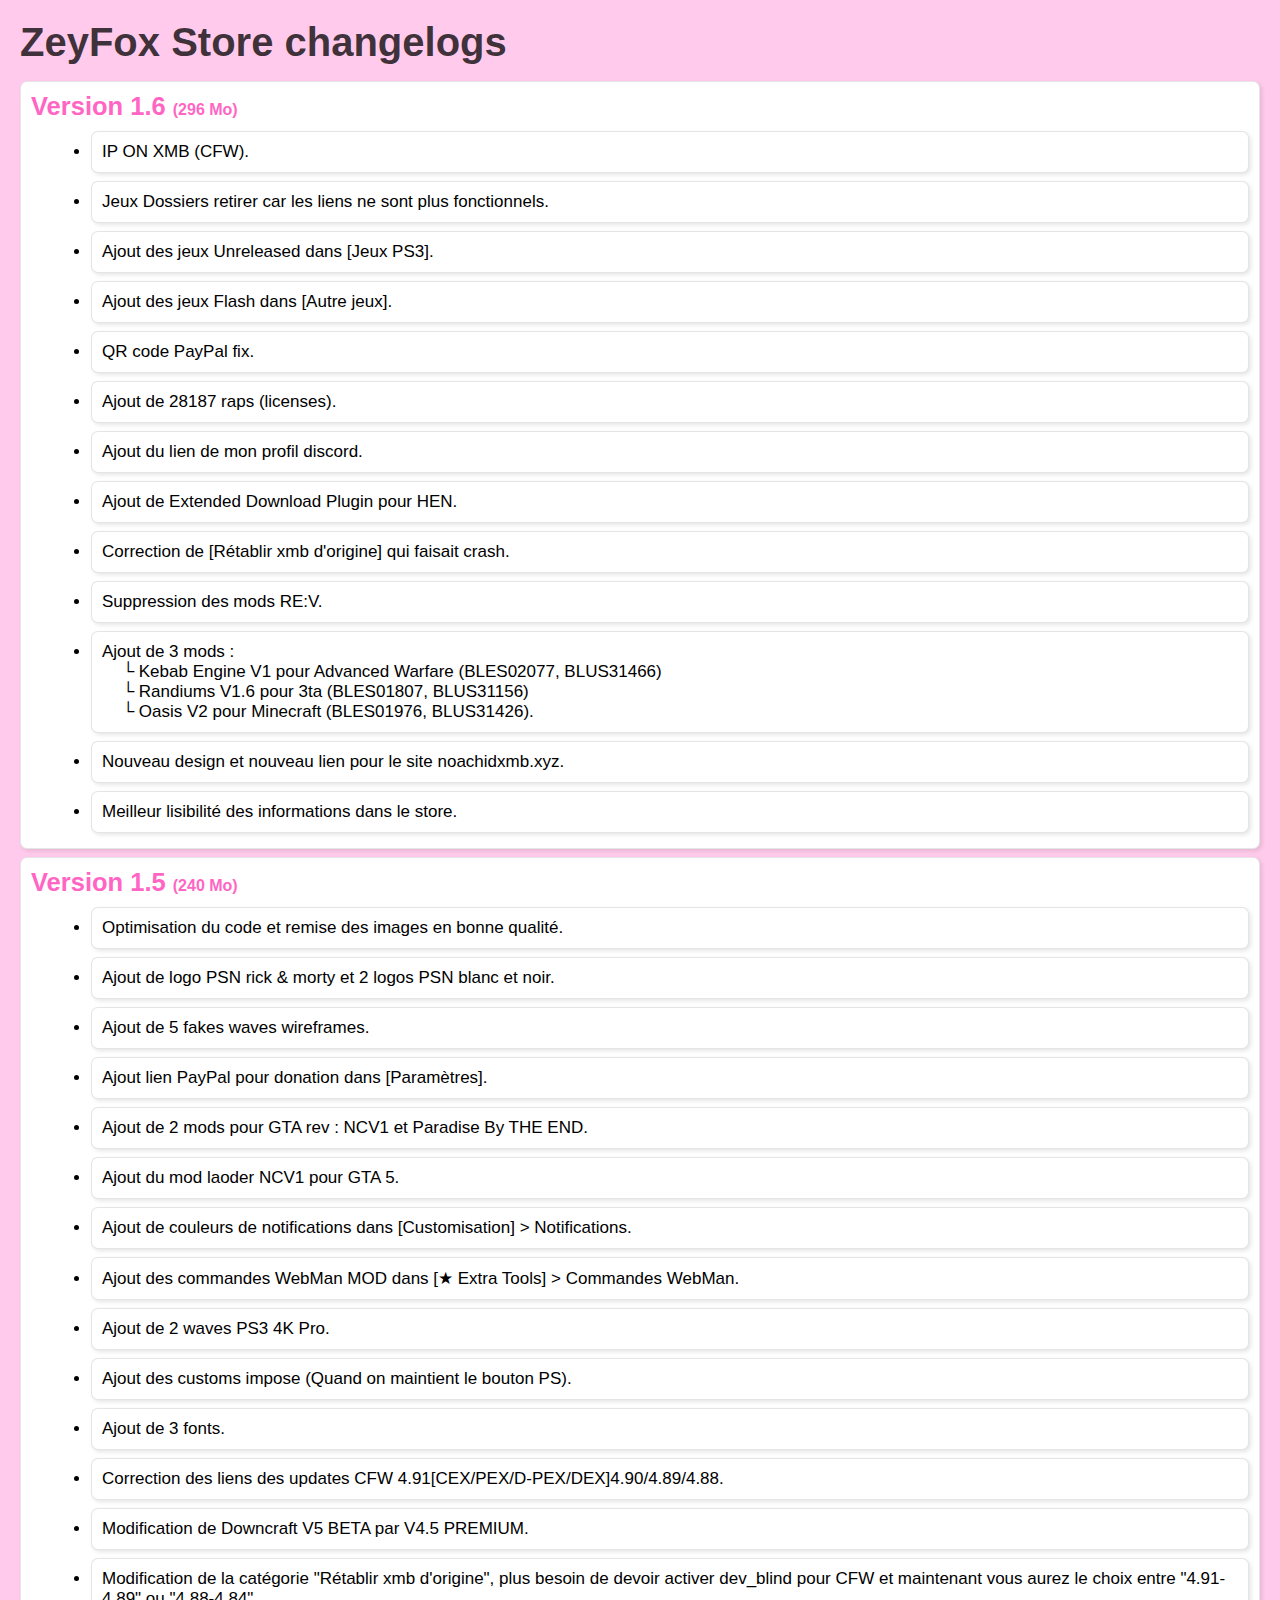
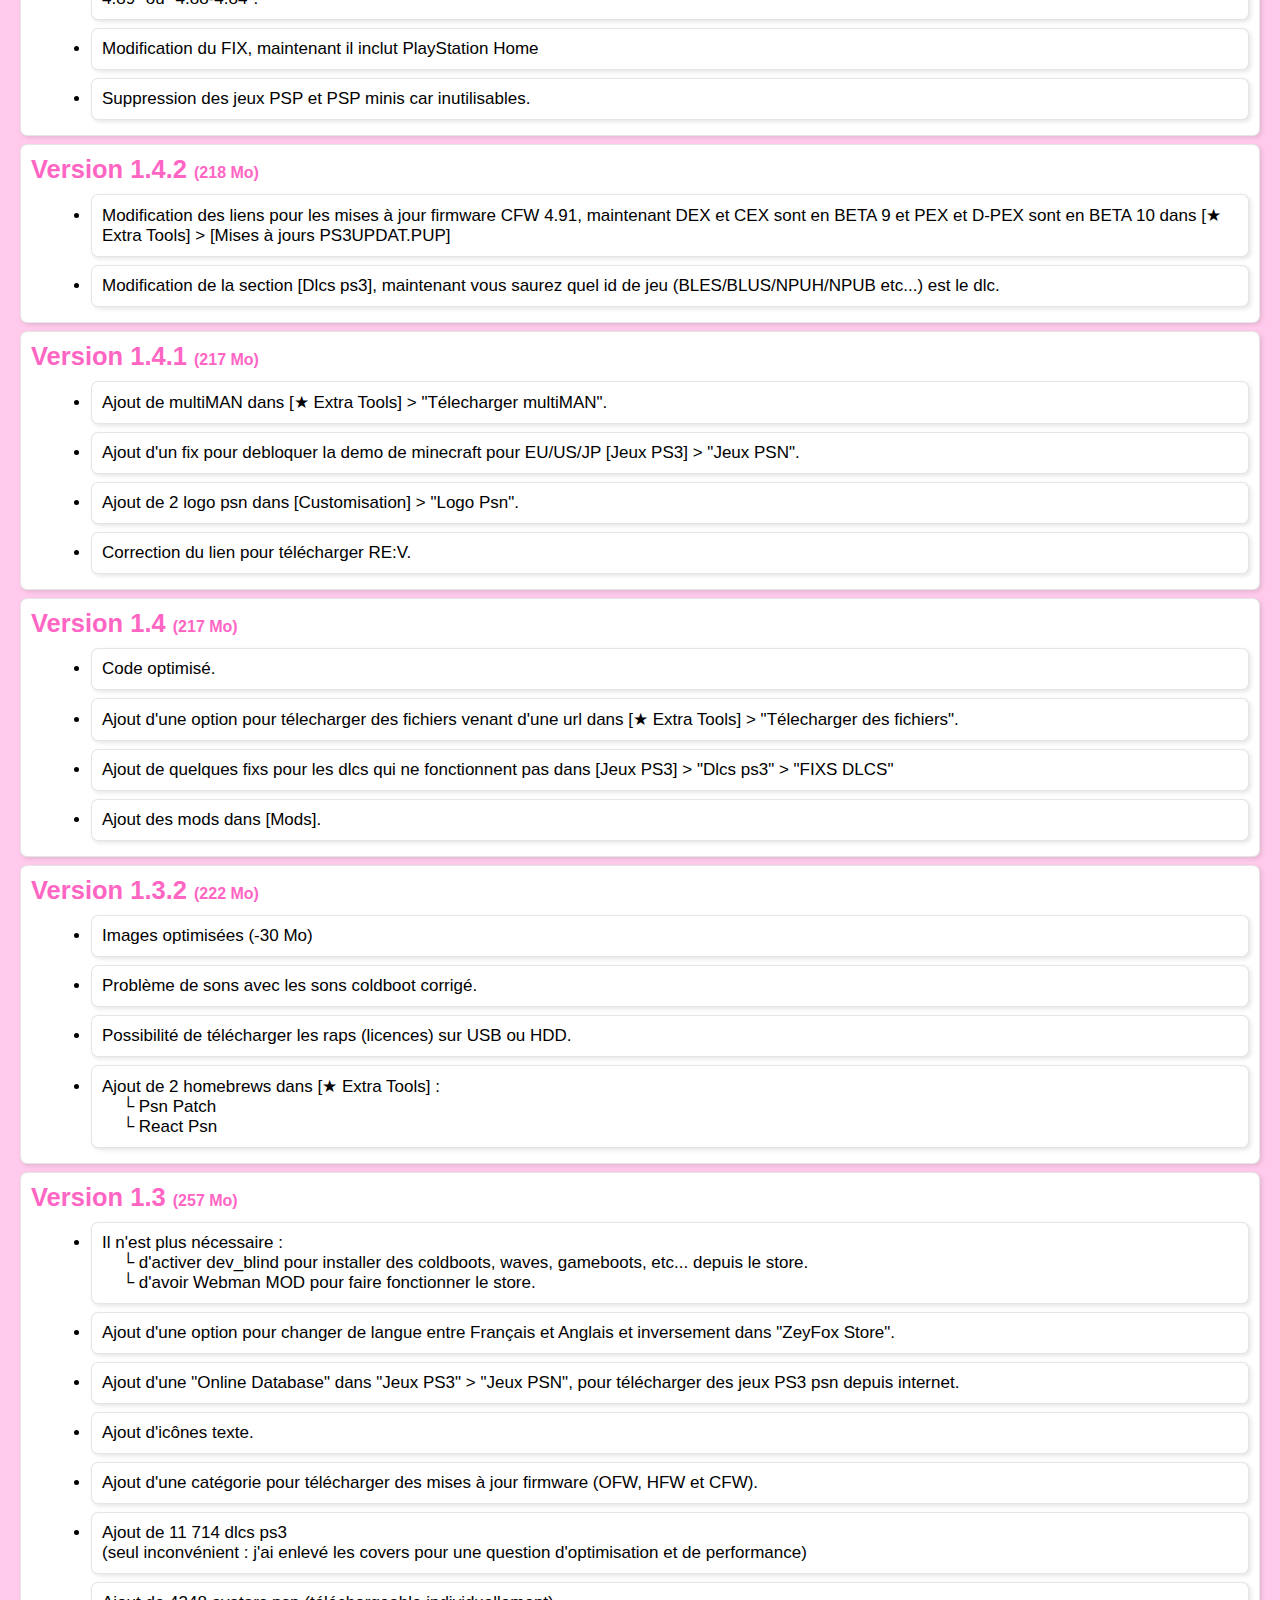
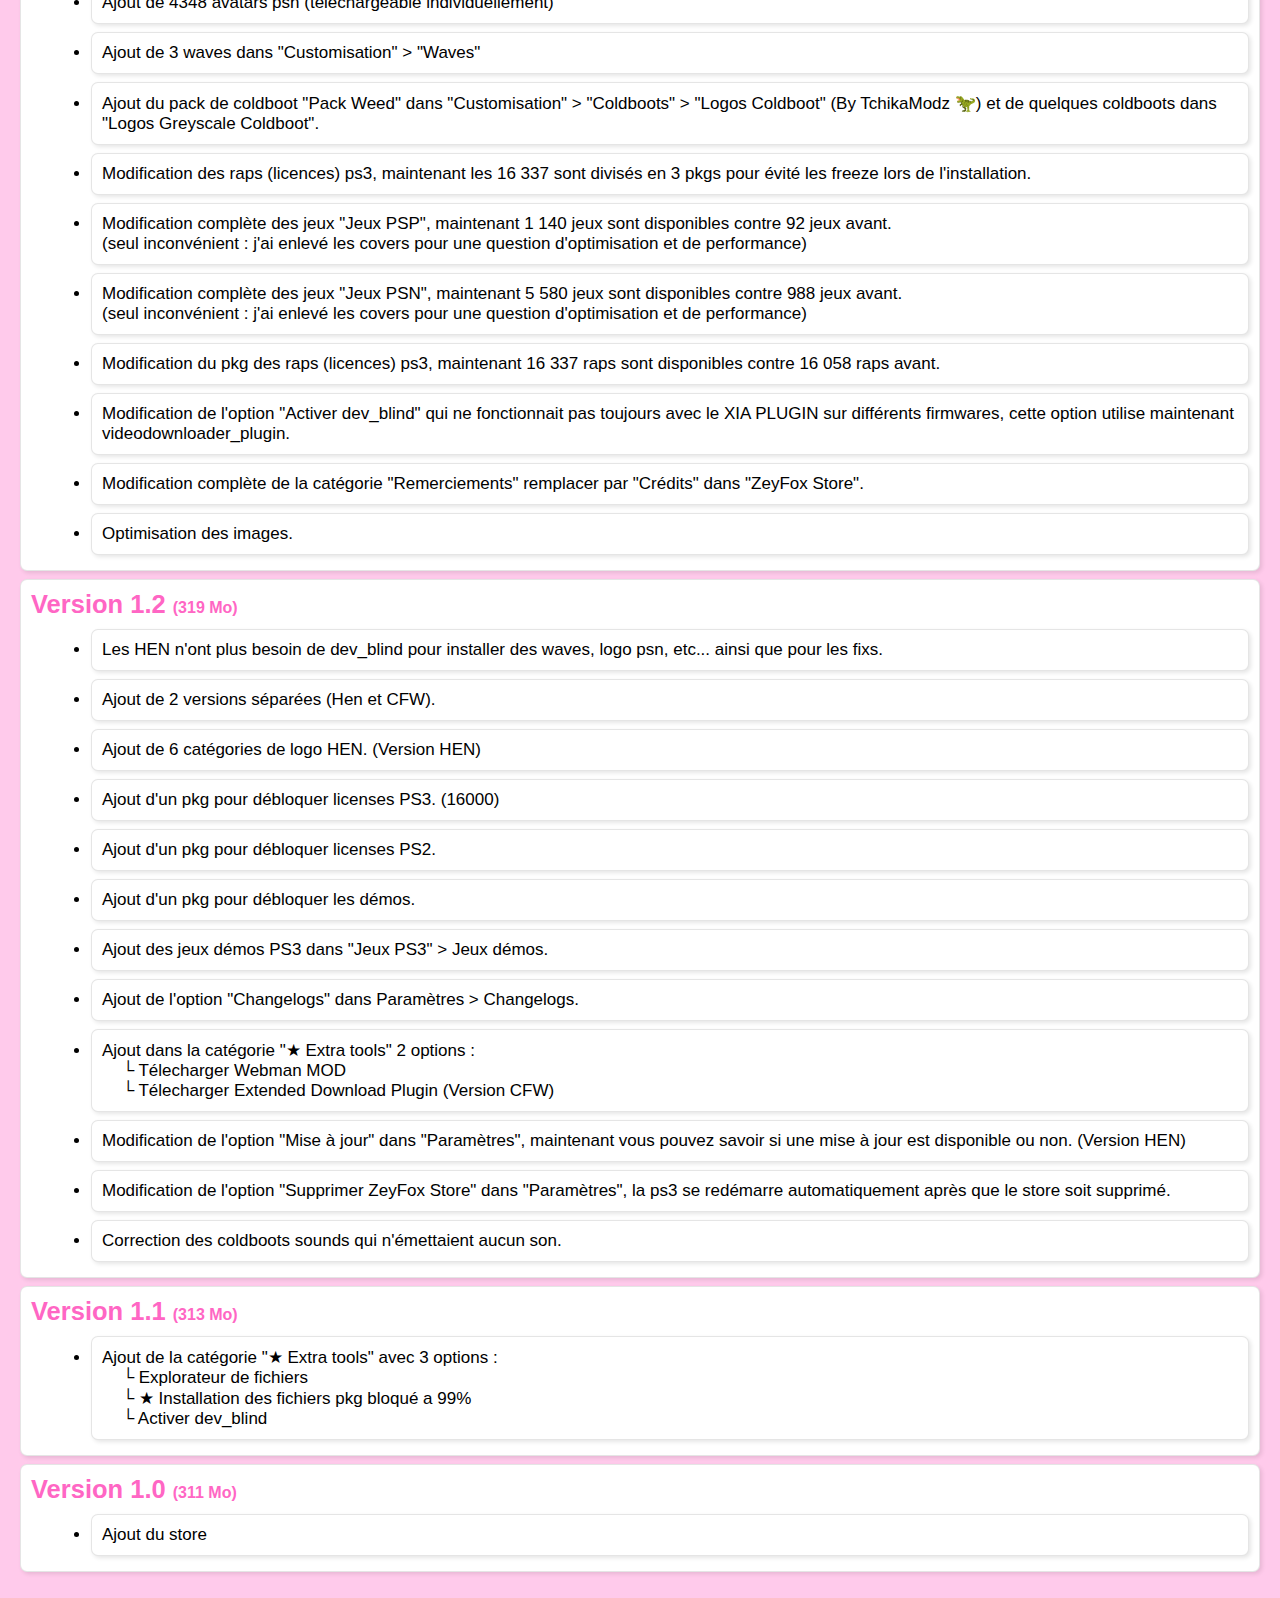
==== changelogs_zeyfox_store.html @ 0c388410 "update 1.6" ====
<!DOCTYPE html>
<html lang="fr">
<head>
    <meta charset="UTF-8">
    <meta name="viewport" content="width=device-width, initial-scale=1.0">
    <title>Changelogs</title>
</head>
<body>
<style>
    body {
    font-family: Arial, sans-serif;
    margin: 0;
    padding: 0;
    background-color: #ffcaeb;
}

.container {
    max-width: max-content;
    padding: 20px 20px 10px 20px;
}

h1 {
    text-align: left;
    font-size: 40px;
    margin: 0;
    color: rgba(0, 0, 0, 0.774);
}


.changelogs {
    list-style-type: none;
    padding: 0;
}

.changelogs li {
    background-color: #fff;
    padding: 10px;
    margin-bottom: 20px;
    border: .5px solid rgba(0,0,0,0.1);
    border-radius: 7px;
    box-shadow: 2px 2px 4px rgba(0,0,0,0.1);
    font-size: 17px;
    margin-top: 8px;
    margin-bottom: 8px;
}

.changelogs h2 {
    margin-top: 0;
    margin-bottom: 10px;
    color: #ff66c4;
}

.changelogs ul {
    list-style-type: disc;
    margin-left: 20px;
}

.changelogs ul li {
    margin-bottom: 5px;
}

.space {
    margin: 0 0 0 20px;
}

.size {
    font-size: 16px;
}
</style>
    <div class="container">
        <h1>ZeyFox Store changelogs</h1>
        <ul class="changelogs">

            <li class="bloc">
                <h2>Version 1.6 <span class="size">(296 Mo)</span></h2>
                <ul>
                    <li>IP ON XMB (CFW).</li>
                    <li>Jeux Dossiers retirer car les liens ne sont plus fonctionnels.</li>
                    <li>Ajout des jeux Unreleased dans [Jeux PS3].</li>
                    <li>Ajout des jeux Flash dans [Autre jeux].</li>
                    <li>QR code PayPal fix.</li>
                    <li>Ajout de 28187 raps (licenses).</li>
                    <li>Ajout du lien de mon profil discord.</li>
                    <li>Ajout de Extended Download Plugin pour HEN.</li>
                    <li>Correction de [Rétablir xmb d'origine] qui faisait crash.</li>
                    <li>Suppression des mods RE:V.</li>
                    <li>Ajout de 3 mods :<br>
                        <span class="space">└ Kebab Engine V1 pour Advanced Warfare (BLES02077, BLUS31466)</span><br>
                        <span class="space">└ Randiums V1.6 pour 3ta (BLES01807, BLUS31156)</span><br>
                        <span class="space">└ Oasis V2 pour Minecraft (BLES01976, BLUS31426)</span>.</li>
                    <li>Nouveau design et nouveau lien pour le site noachidxmb.xyz.</li>
                    <li>Meilleur lisibilité des informations dans le store.</li>
                </ul>
            </li>

            <li class="bloc">
                <h2>Version 1.5 <span class="size">(240 Mo)</span></h2>
                <ul>
                    <li>Optimisation du code et remise des images en bonne qualité.</li>
                    <li>Ajout de logo PSN rick & morty et 2 logos PSN blanc et noir.</li>
                    <li>Ajout de 5 fakes waves wireframes.</li>
                    <li>Ajout lien PayPal pour donation dans [Paramètres].</li>
                    <li>Ajout de 2 mods pour GTA rev : NCV1 et Paradise By THE END.</li>
                    <li>Ajout du mod laoder NCV1 pour GTA 5.</li>
                    <li>Ajout de couleurs de notifications dans [Customisation] > Notifications.</li>
                    <li>Ajout des commandes WebMan MOD dans [★ Extra Tools] > Commandes WebMan.</li>
                    <li>Ajout de 2 waves PS3 4K Pro.</li>
                    <li>Ajout des customs impose (Quand on maintient le bouton PS).</li>
                    <li>Ajout de 3 fonts.</li>
                    <li>Correction des liens des updates CFW 4.91[CEX/PEX/D-PEX/DEX]4.90/4.89/4.88.</li>
                    <li>Modification de Downcraft V5 BETA par V4.5 PREMIUM.</li>
                    <li>Modification de la catégorie "Rétablir xmb d'origine", plus besoin de devoir activer dev_blind pour CFW et maintenant vous aurez le choix entre "4.91-4.89" ou "4.88-4.84".</li>
                    <li>Modification du FIX, maintenant il inclut PlayStation Home</li>
                    <li>Suppression des jeux PSP et PSP minis car inutilisables.</li>
                </ul>
            </li>

            <li class="bloc">
                <h2>Version 1.4.2 <span class="size">(218 Mo)</span></h2>
                <ul>
                    <li>Modification des liens pour les mises à jour firmware CFW 4.91, maintenant DEX et CEX sont en BETA 9 et PEX et D-PEX sont en BETA 10 dans [★ Extra Tools] > [Mises à jours PS3UPDAT.PUP]</li>
                    <li>Modification de la section [Dlcs ps3], maintenant vous saurez quel id de jeu (BLES/BLUS/NPUH/NPUB etc...) est le dlc.</li>
                </ul>
            </li>

            <li class="bloc">
                <h2>Version 1.4.1 <span class="size">(217 Mo)</span></h2>
                <ul>
                    <li>Ajout de multiMAN dans [★ Extra Tools] > "Télecharger multiMAN".</li>
                    <li>Ajout d'un fix pour debloquer la demo de minecraft pour EU/US/JP [Jeux PS3] > "Jeux PSN".</li>
                    <li>Ajout de 2 logo psn dans [Customisation] > "Logo Psn".</li>
                    <li>Correction du lien pour télécharger RE:V.</li>
                </ul>
            </li>

            <li class="bloc">
                <h2>Version 1.4 <span class="size">(217 Mo)</span></h2>
                <ul>
                    <li>Code optimisé.</li>
                    <li>Ajout d'une option pour télecharger des fichiers venant d'une url dans [★ Extra Tools] > "Télecharger des fichiers".</li>
                    <li>Ajout de quelques fixs pour les dlcs qui ne fonctionnent pas dans [Jeux PS3] > "Dlcs ps3" > "FIXS DLCS"</li>
                    <li>Ajout des mods dans [Mods].</li>
                </ul>
            </li>

            <li class="bloc">
                <h2>Version 1.3.2 <span class="size">(222 Mo)</span></h2>
                <ul>
                    <li>Images optimisées (-30 Mo)</li>
                    <li>Problème de sons avec les sons coldboot corrigé.</li>
                    <li>Possibilité de télécharger les raps (licences) sur USB ou HDD.</li>
                    <li>Ajout de 2 homebrews dans [★ Extra Tools] :<br>
                        <span class="space">└ Psn Patch</span><br>
                        <span class="space">└ React Psn</span></li>
                </ul>
            </li>

            <li class="bloc">
                <h2>Version 1.3 <span class="size">(257 Mo)</span></h2>
                <ul>
                    <li>Il n'est plus nécessaire : <br>
                        <span class="space">└ d'activer dev_blind pour installer des coldboots, waves, gameboots, etc... depuis le store.</span> <br>
                        <span class="space">└ d'avoir Webman MOD pour faire fonctionner le store.</span></li>
                    <li>Ajout d'une option pour changer de langue entre Français et Anglais et inversement dans "ZeyFox Store".</li>
                    <li>Ajout d'une "Online Database" dans "Jeux PS3" > "Jeux PSN", pour télécharger des jeux PS3 psn depuis internet.</li>
                    <li>Ajout d'icônes texte.</li>
                    <li>Ajout d'une catégorie pour télécharger des mises à jour firmware (OFW, HFW et CFW).</li>
                    <li>Ajout de 11 714 dlcs ps3<br>(seul inconvénient : j'ai enlevé les covers pour une question d'optimisation et de performance)</li>
                    <li>Ajout de 4348 avatars psn (téléchargeable individuellement)</li>
                    <li>Ajout de 3 waves dans "Customisation" > "Waves"</li>
                    <li>Ajout du pack de coldboot "Pack Weed" dans "Customisation" > "Coldboots" > "Logos Coldboot"  (By TchikaModz 🦖) et de quelques coldboots dans "Logos Greyscale Coldboot".</li>
                    <li>Modification des raps (licences) ps3, maintenant les 16 337 sont divisés en 3 pkgs pour évité les freeze lors de l'installation.</li>
                    <li>Modification complète des jeux "Jeux PSP", maintenant 1 140 jeux sont disponibles contre 92 jeux avant.<br>(seul inconvénient : j'ai enlevé les covers pour une question d'optimisation et de performance)</li>
                    <li>Modification complète des jeux "Jeux PSN", maintenant 5 580 jeux sont disponibles contre 988 jeux avant.<br>(seul inconvénient : j'ai enlevé les covers pour une question d'optimisation et de performance)</li>
                    <li>Modification du pkg des raps (licences) ps3, maintenant 16 337 raps sont disponibles contre 16 058 raps avant.</li>
                    <li>Modification de l'option "Activer dev_blind" qui ne fonctionnait pas toujours avec le XIA PLUGIN sur différents firmwares, cette option utilise maintenant videodownloader_plugin.</li>
                    <li>Modification complète de la catégorie "Remerciements" remplacer par "Crédits" dans "ZeyFox Store".</li>
                    <li>Optimisation des images.</li>
                </ul>
            </li>

            <li class="bloc">
                <h2>Version 1.2 <span class="size">(319 Mo)</span></h2>
                <ul>
                    <li>Les HEN n'ont plus besoin de dev_blind pour installer des waves, logo psn, etc... ainsi que pour les fixs.</li>
                    <li>Ajout de 2 versions séparées (Hen et CFW).</li>
                    <li>Ajout de 6 catégories de logo HEN. (Version HEN)</li>
                    <li>Ajout d'un pkg pour débloquer licenses PS3. (16000)</li>
                    <li>Ajout d'un pkg pour débloquer licenses PS2.</li>
                    <li>Ajout d'un pkg pour débloquer les démos.</li>
                    <li>Ajout des jeux démos PS3 dans "Jeux PS3" > Jeux démos.</li>
                    <li>Ajout de l'option "Changelogs" dans Paramètres > Changelogs.</li>
                    <li>Ajout dans la catégorie "★ Extra tools" 2 options :<br>
                        <span class="space">└ Télecharger Webman MOD</span><br>
                        <span class="space">└ Télecharger Extended Download Plugin (Version CFW)</span> 
                    </li>
                    <li>Modification de l'option "Mise à jour" dans "Paramètres", maintenant vous pouvez savoir si une mise à jour est disponible ou non. (Version HEN)</li>
                    <li>Modification de l'option "Supprimer ZeyFox Store" dans "Paramètres", la ps3 se redémarre automatiquement après que le store soit supprimé.</li>
                    <li>Correction des coldboots sounds qui n'émettaient aucun son.</li>
                </ul>
            </li>

            <li>
                <h2>Version 1.1 <span class="size">(313 Mo)</span></h2>
                <ul>
                    <li>Ajout de la catégorie "★ Extra tools" avec 3 options : <br>
                        <span class="space">└ Explorateur de fichiers</span><br>
                        <span class="space">└ ★ Installation des fichiers pkg bloqué a 99%</span><br>
                        <span class="space">└ Activer dev_blind</span>  
                    </li>
                </ul>
            </li>

            <li>
                <h2>Version 1.0 <span class="size">(311 Mo)</span></h2>
                <ul>
                    <li>Ajout du store</li>
                </ul>
            </li>
        </ul>
    </div>
</body>
</html>
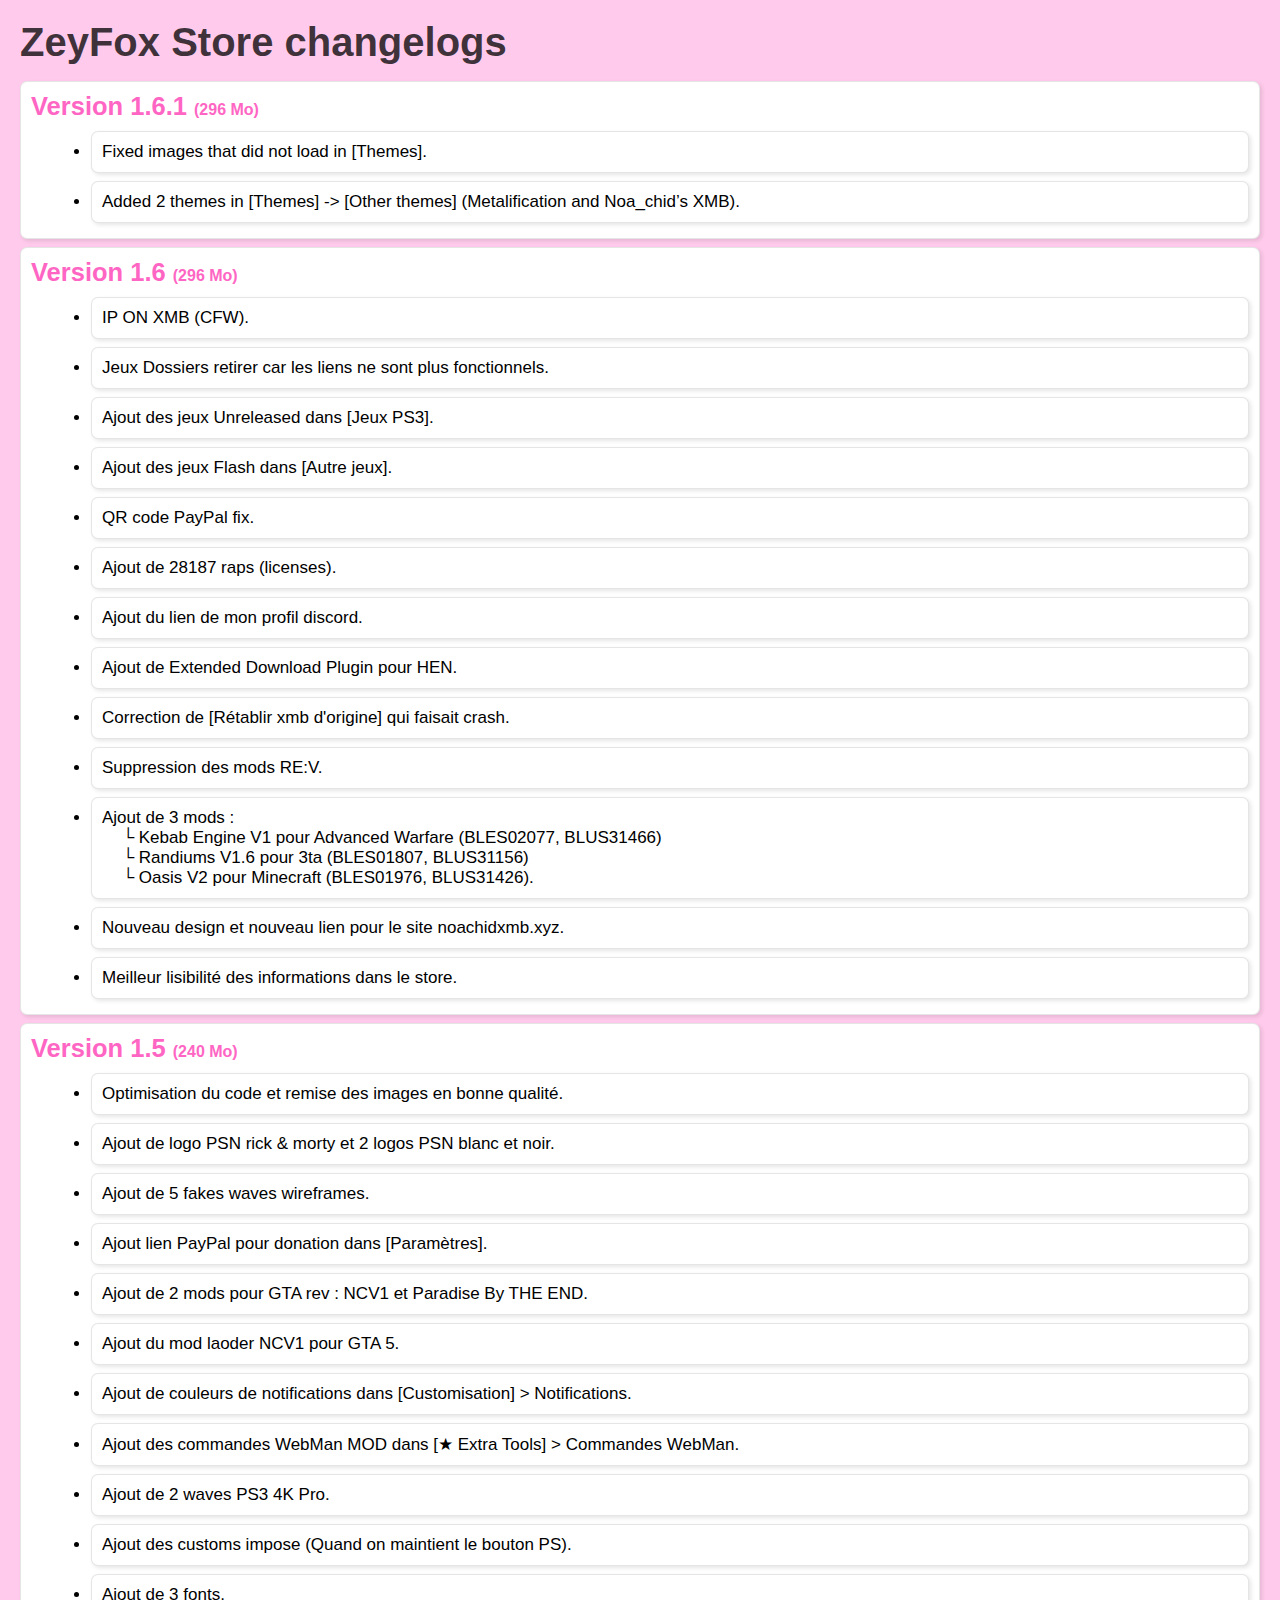
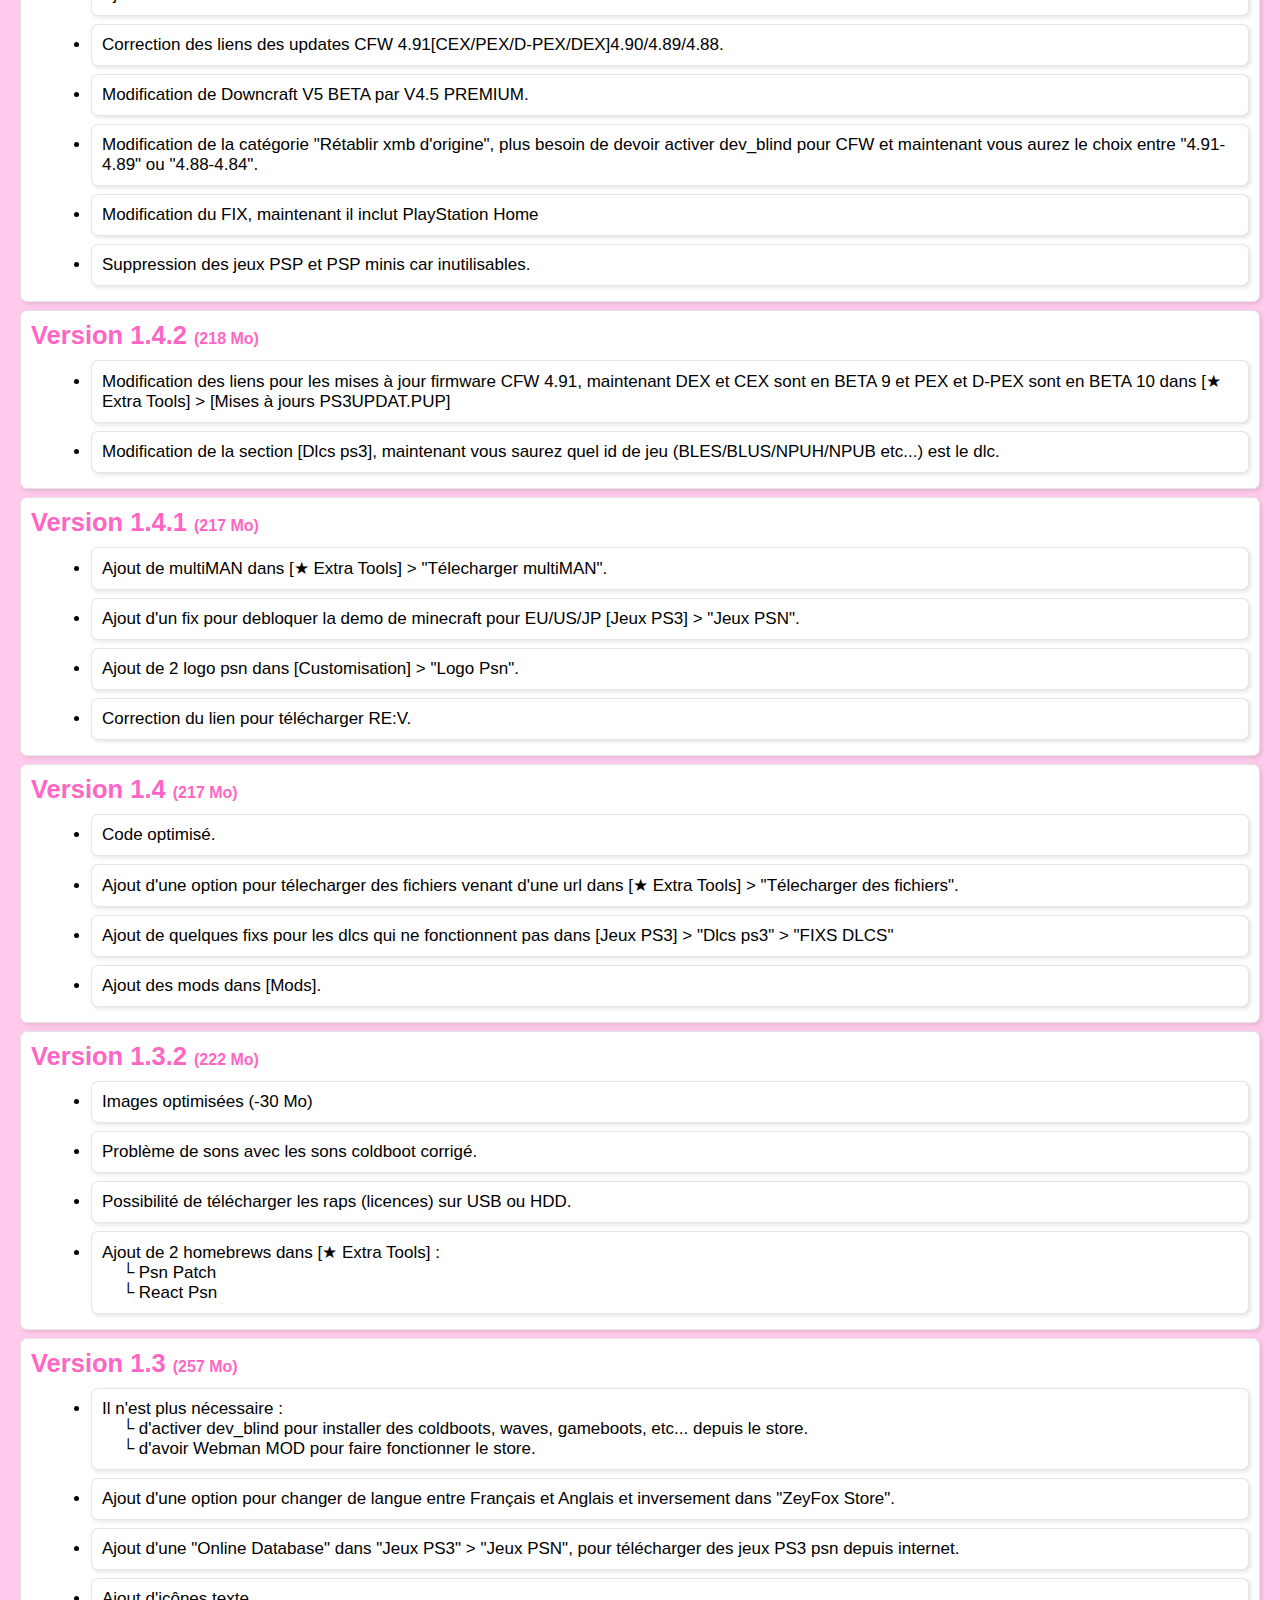
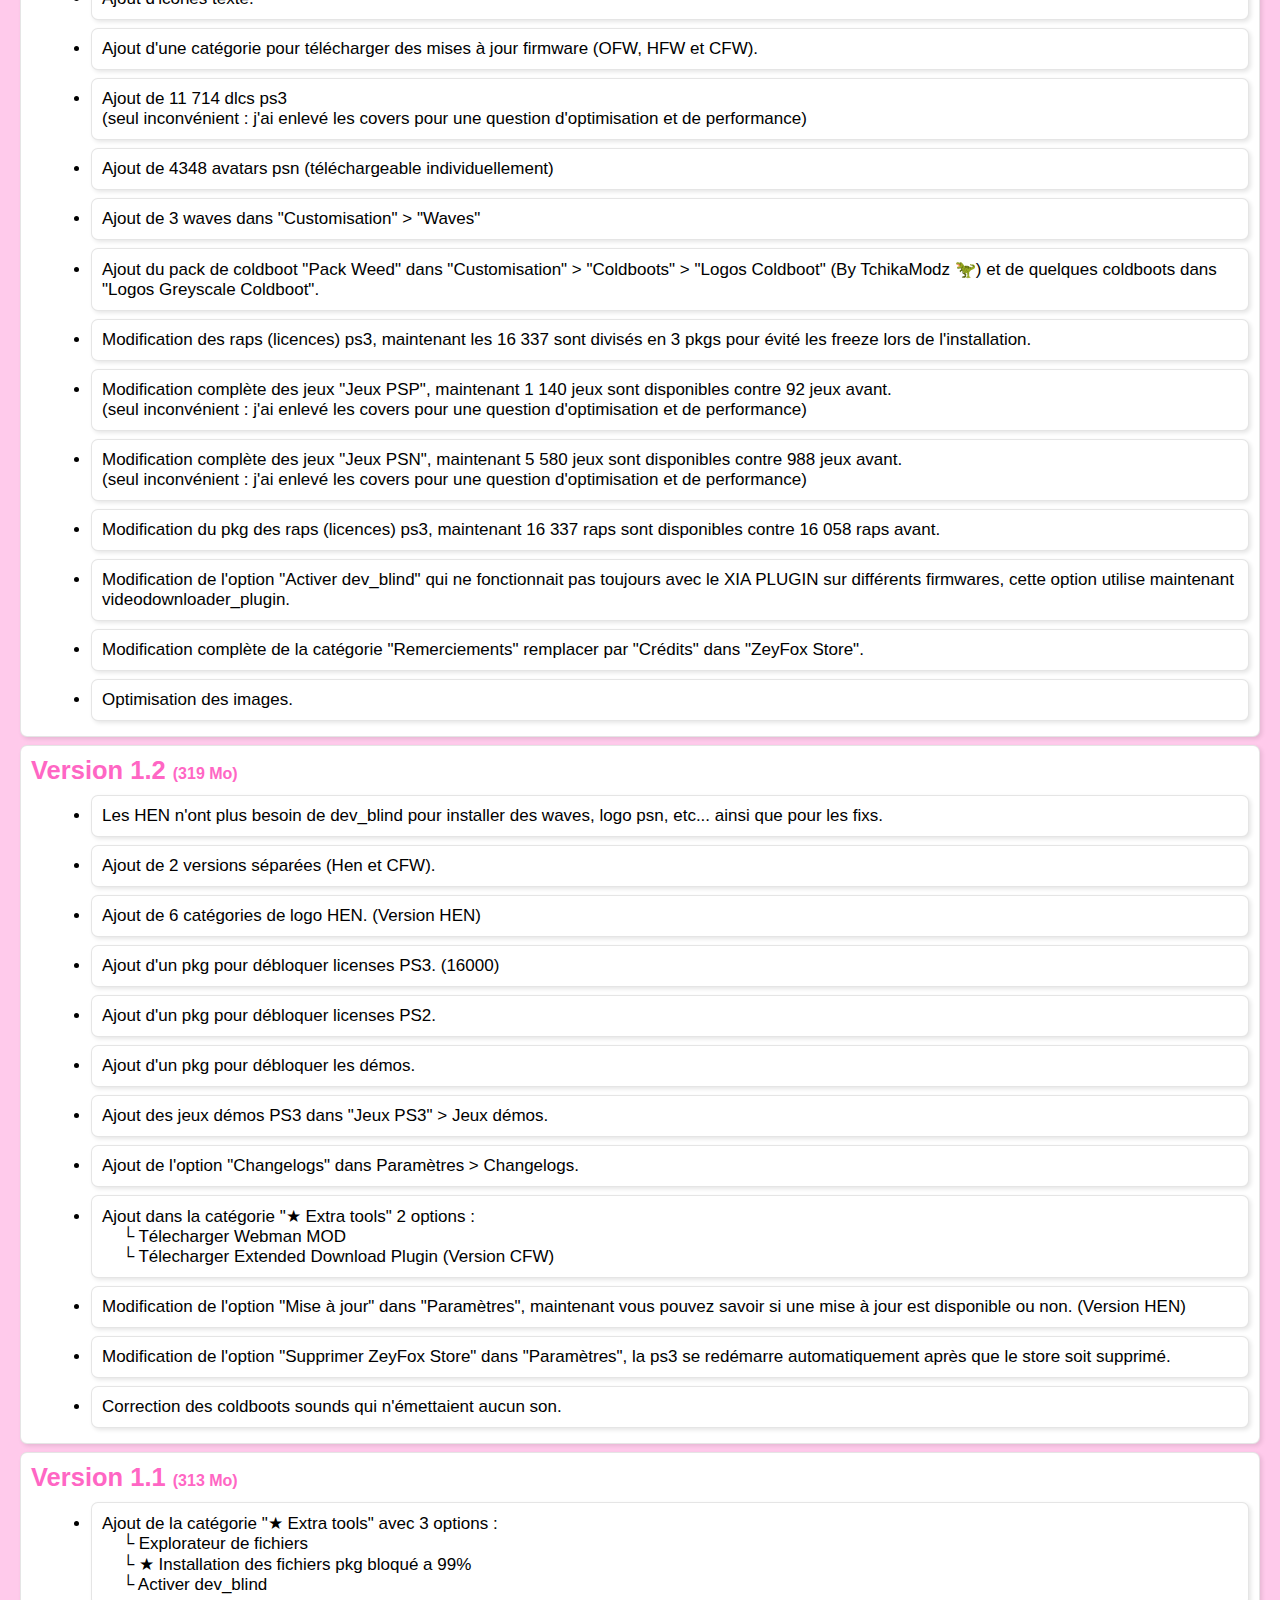
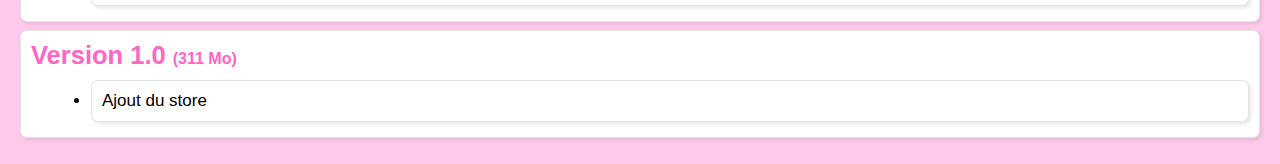
==== commit 7983c54d: "update 1.6.1" ====
--- a/changelogs_zeyfox_store.html
+++ b/changelogs_zeyfox_store.html
@@ -70,6 +70,14 @@
     <div class="container">
         <h1>ZeyFox Store changelogs</h1>
         <ul class="changelogs">
+
+            <li class="bloc">
+                <h2>Version 1.6.1 <span class="size">(296 Mo)</span></h2>
+                <ul>
+                    <li>Fixed images that did not load in [Themes].</li>
+                    <li>Added 2 themes in [Themes] -> [Other themes] (Metalification and Noa_chid’s XMB).</li>
+                </ul>
+            </li>
 
             <li class="bloc">
                 <h2>Version 1.6 <span class="size">(296 Mo)</span></h2>
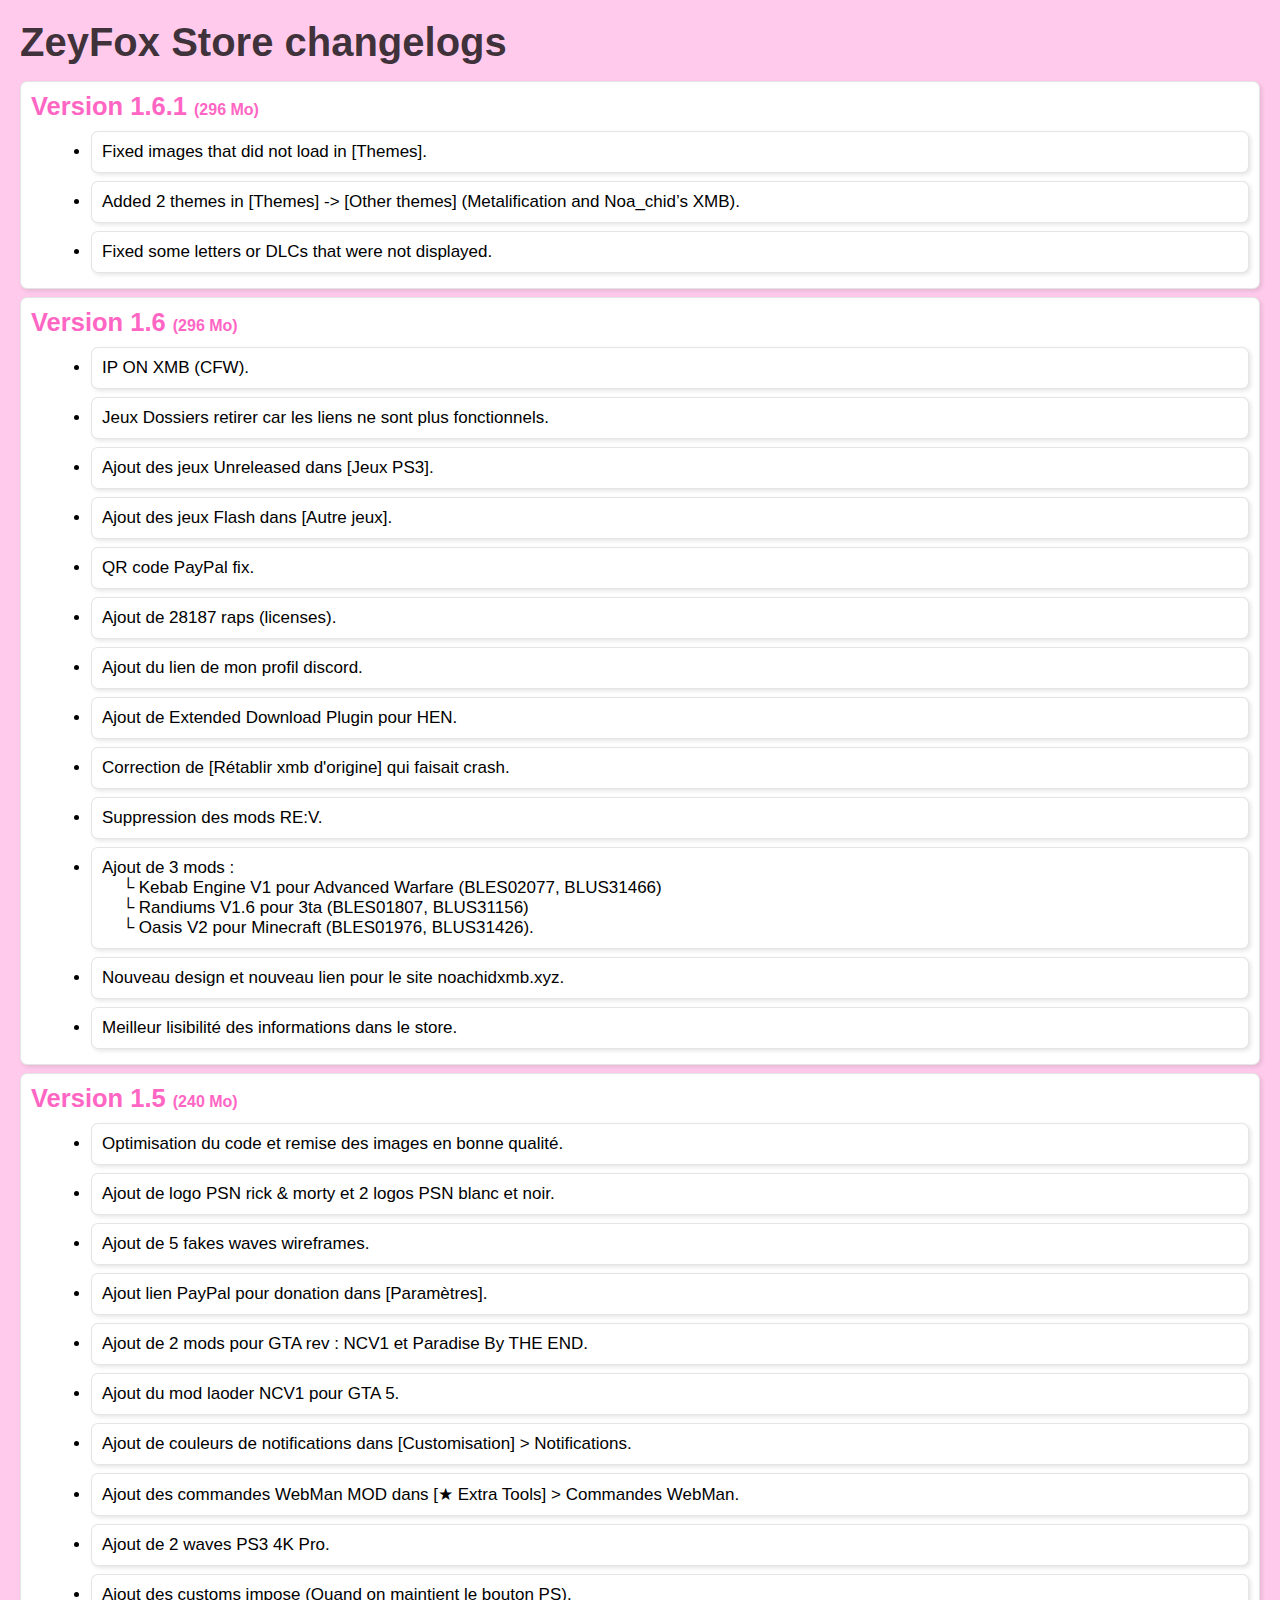
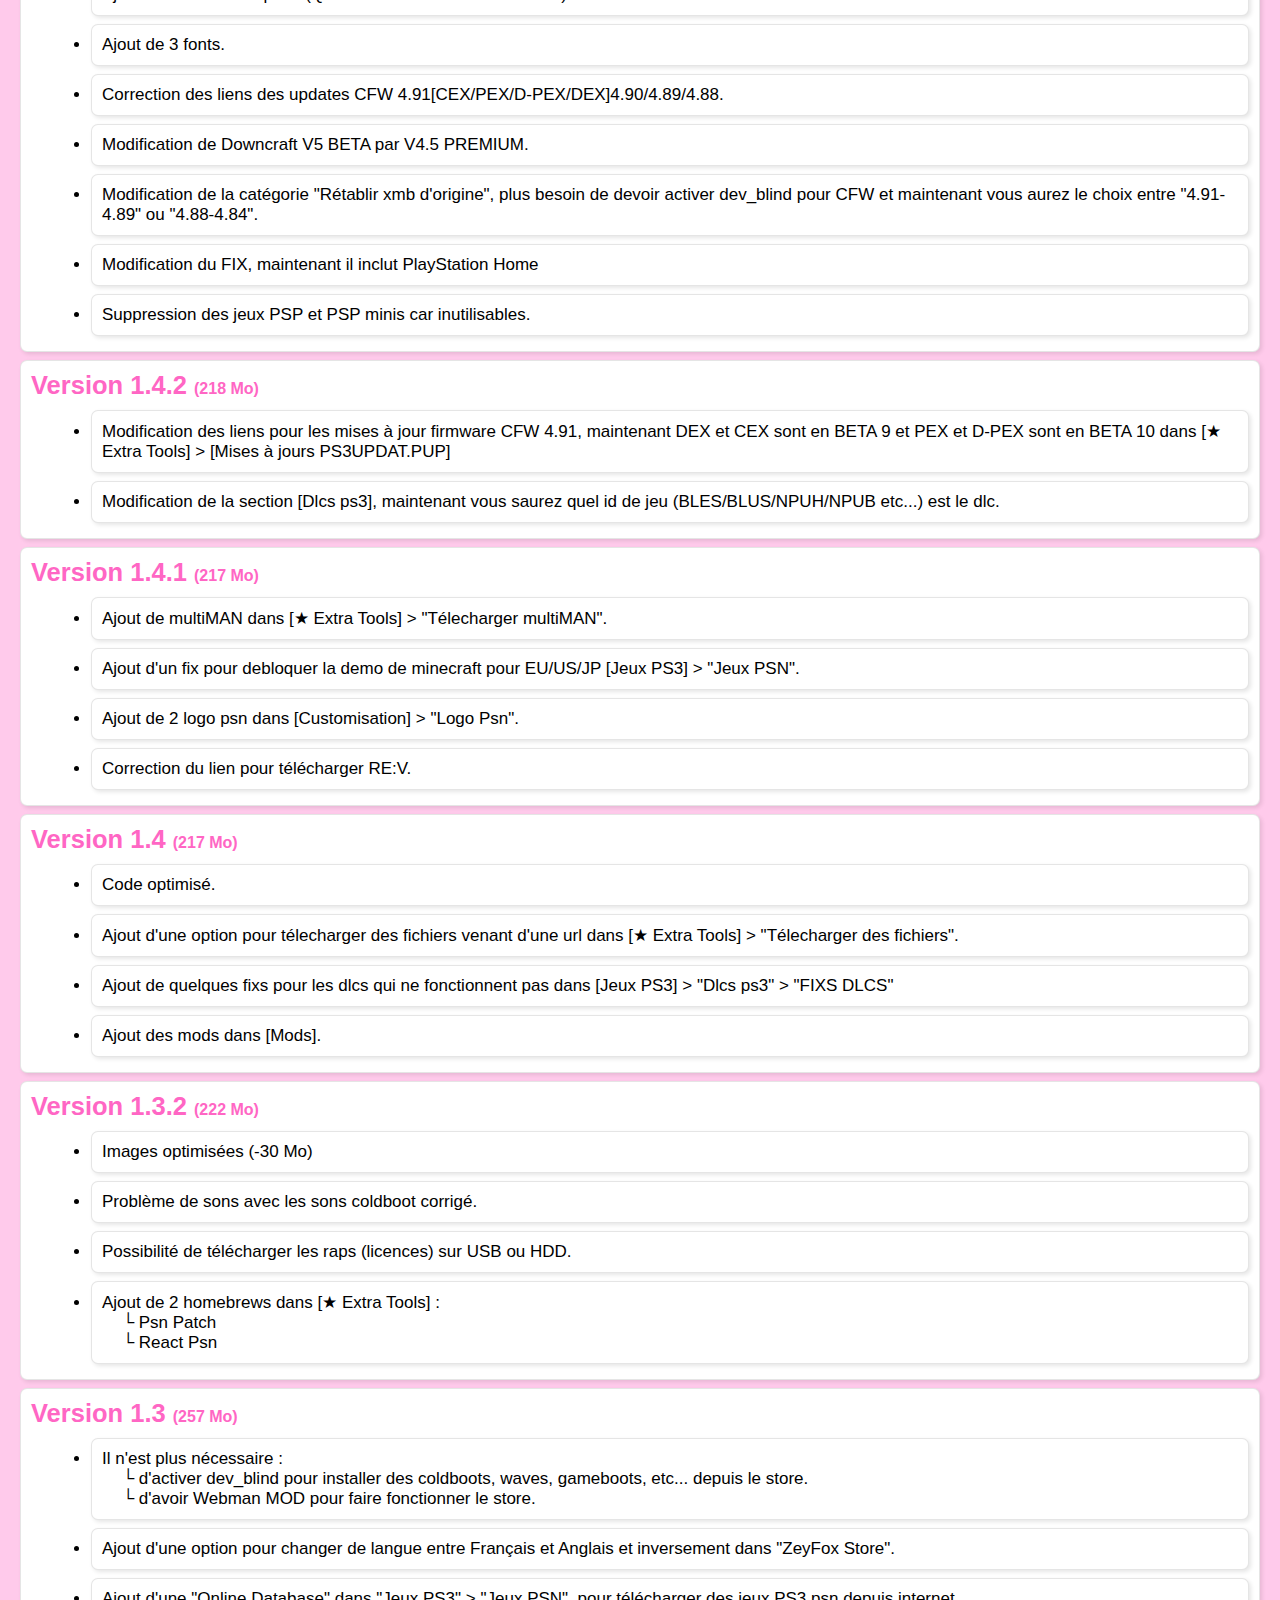
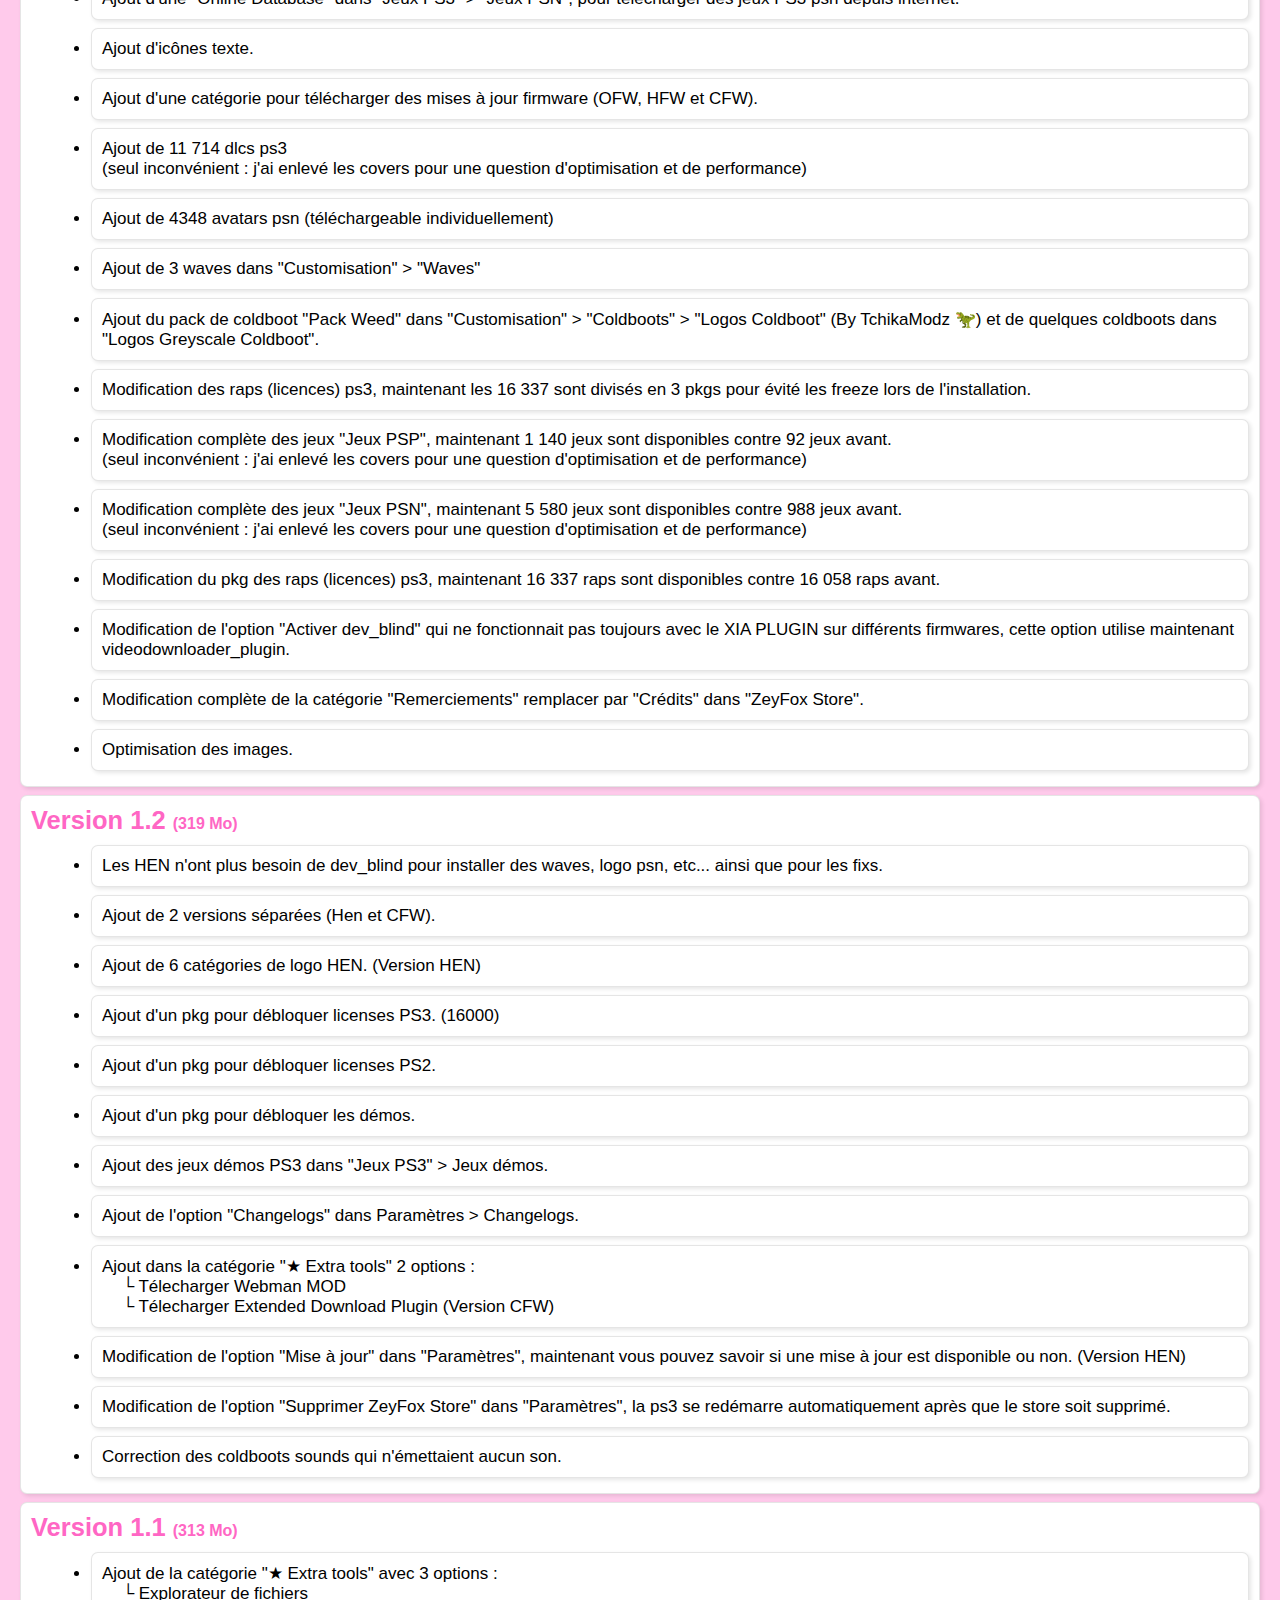
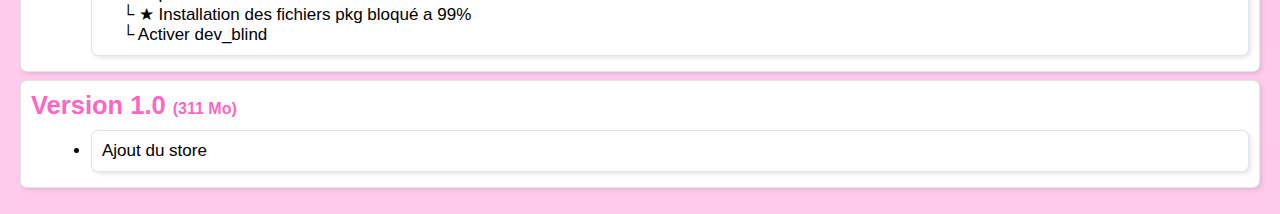
==== commit 6ca5b3a8: "1.6.1" ====
--- a/changelogs_zeyfox_store.html
+++ b/changelogs_zeyfox_store.html
@@ -76,6 +76,7 @@
                 <ul>
                     <li>Fixed images that did not load in [Themes].</li>
                     <li>Added 2 themes in [Themes] -> [Other themes] (Metalification and Noa_chid’s XMB).</li>
+                    <li>Fixed some letters or DLCs that were not displayed.</li>
                 </ul>
             </li>
 
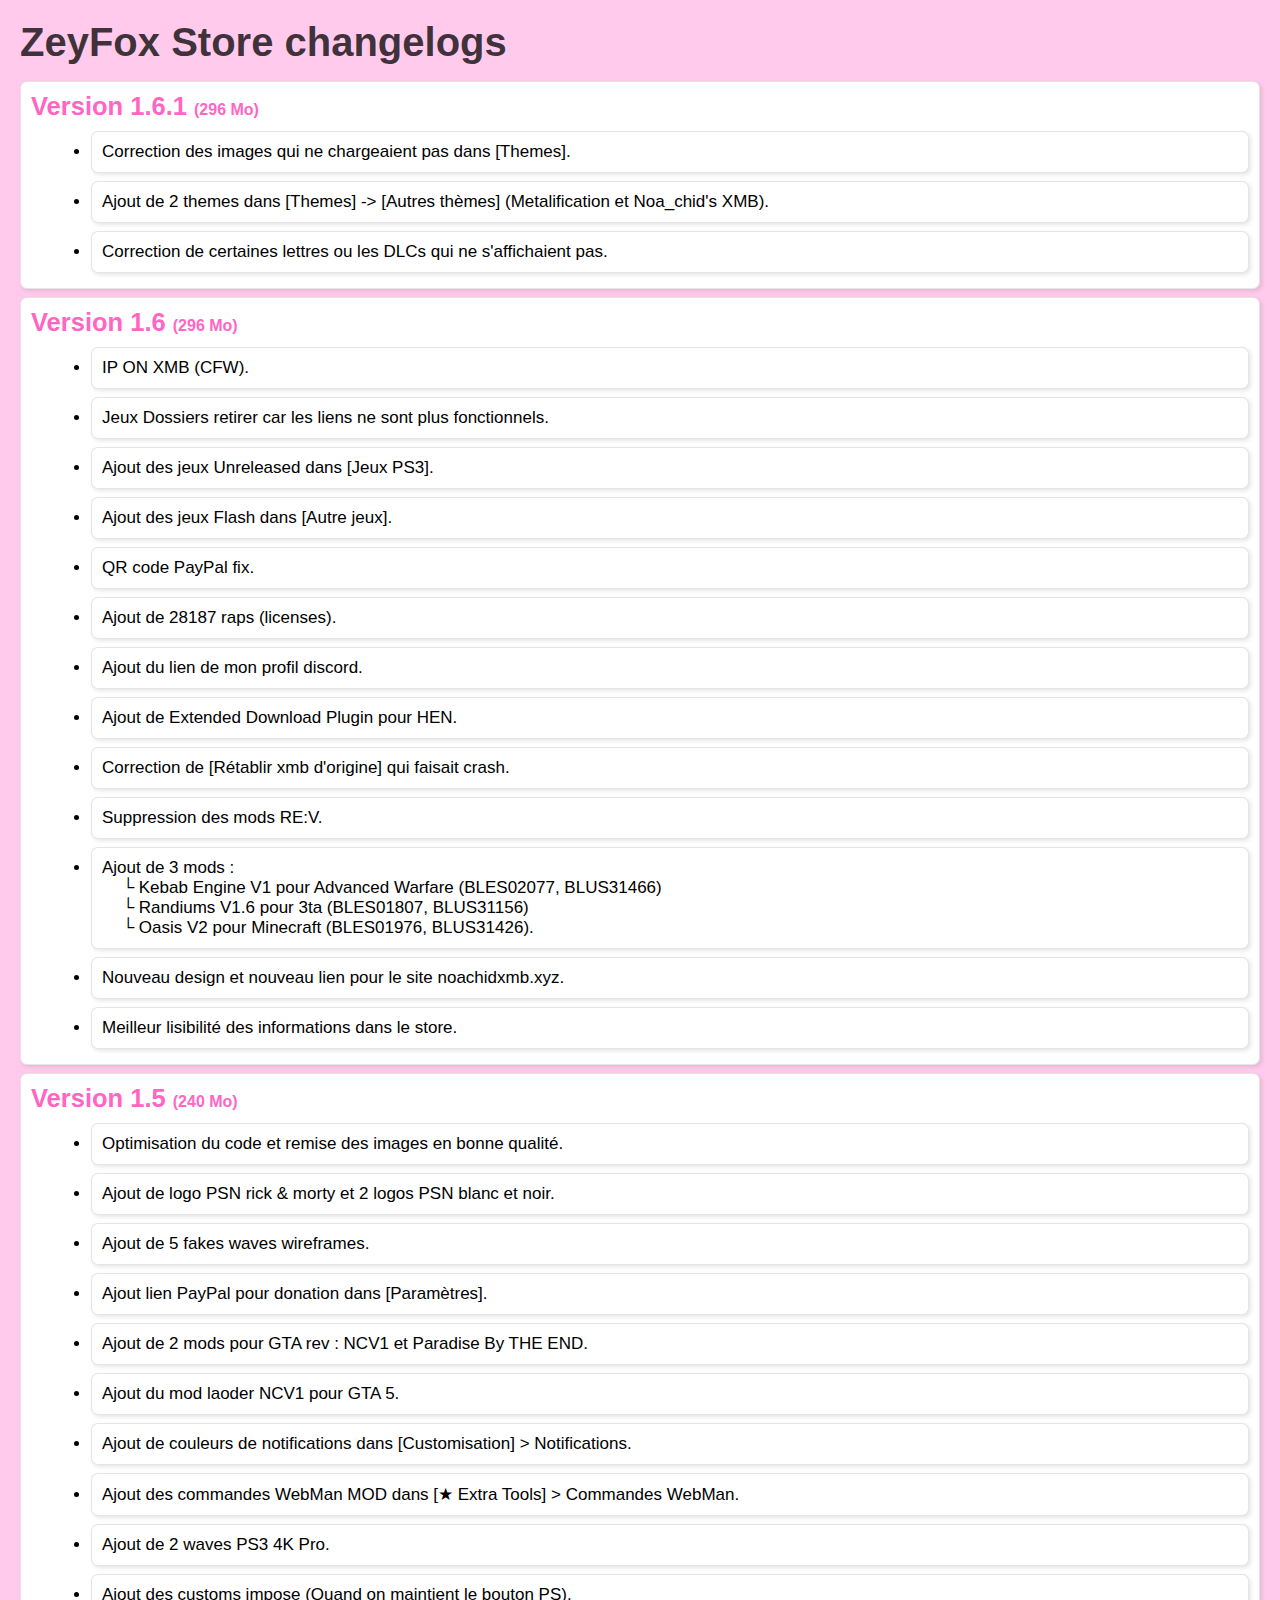
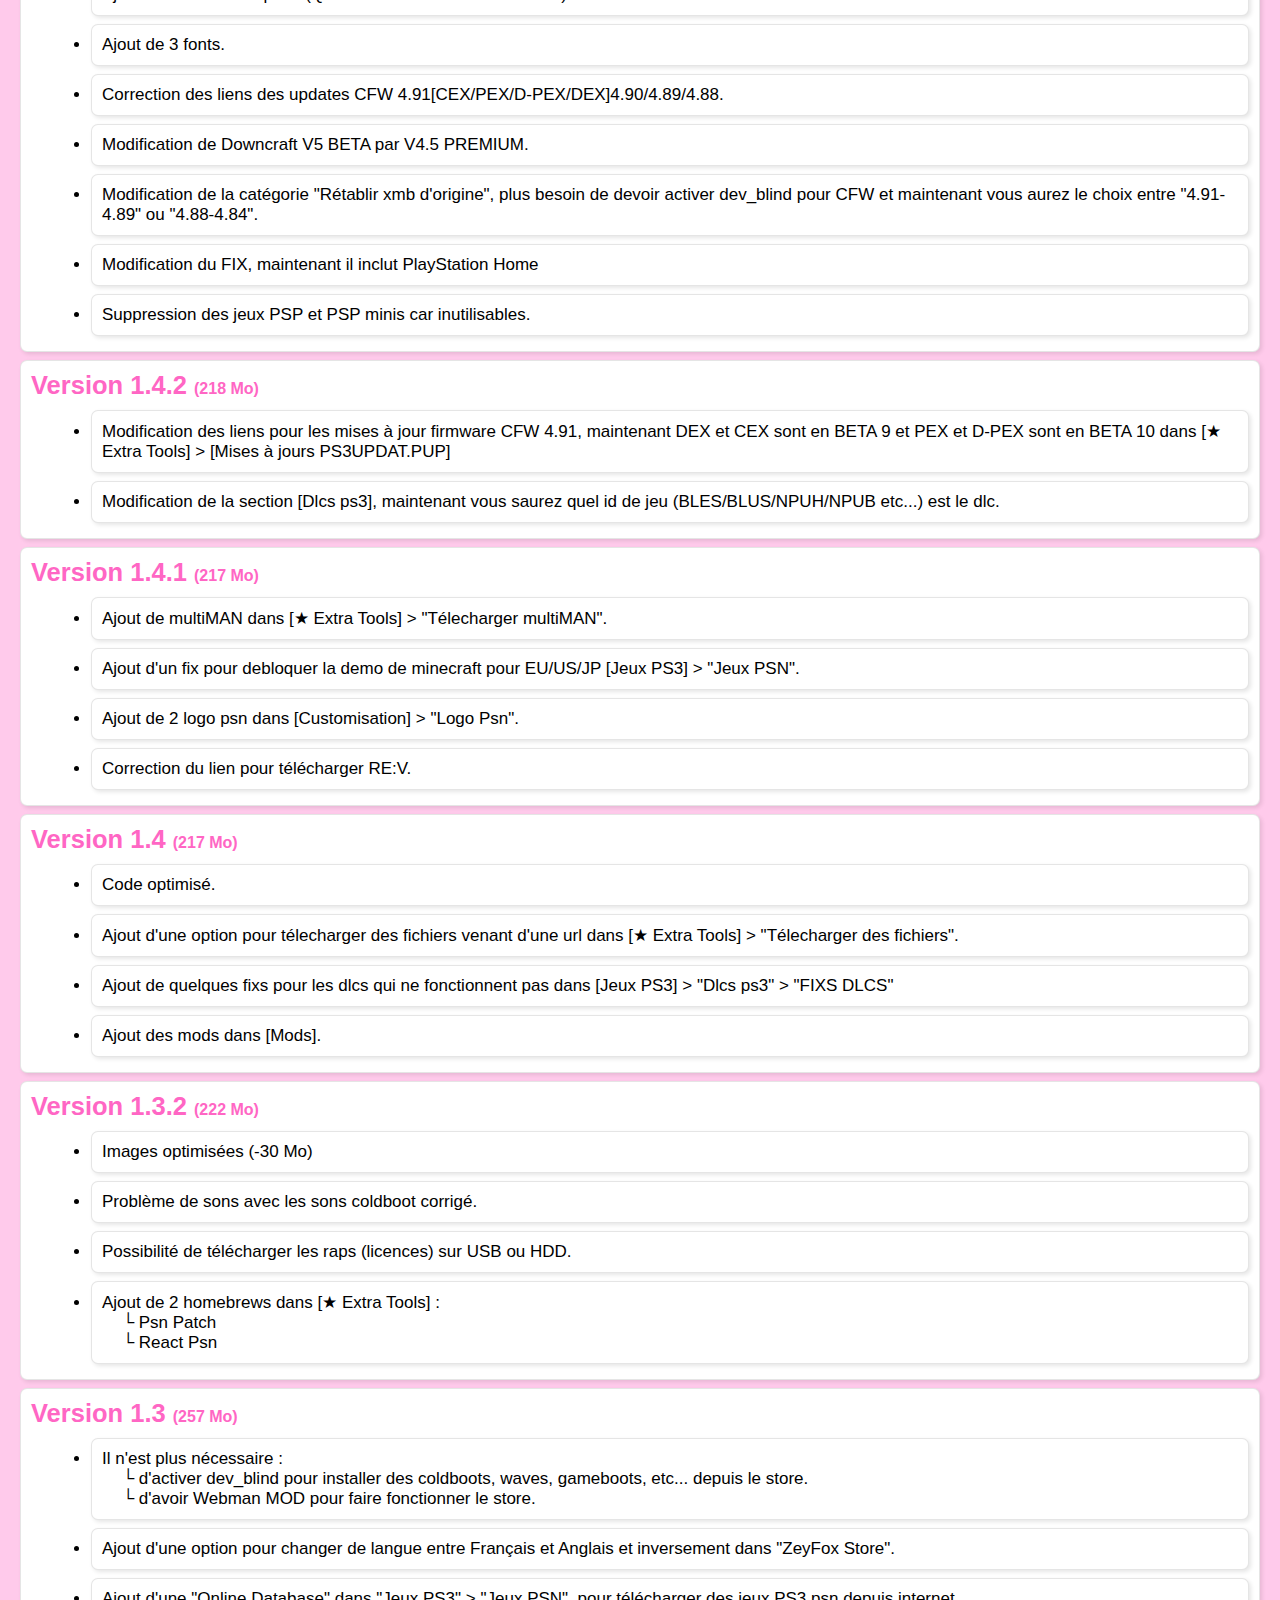
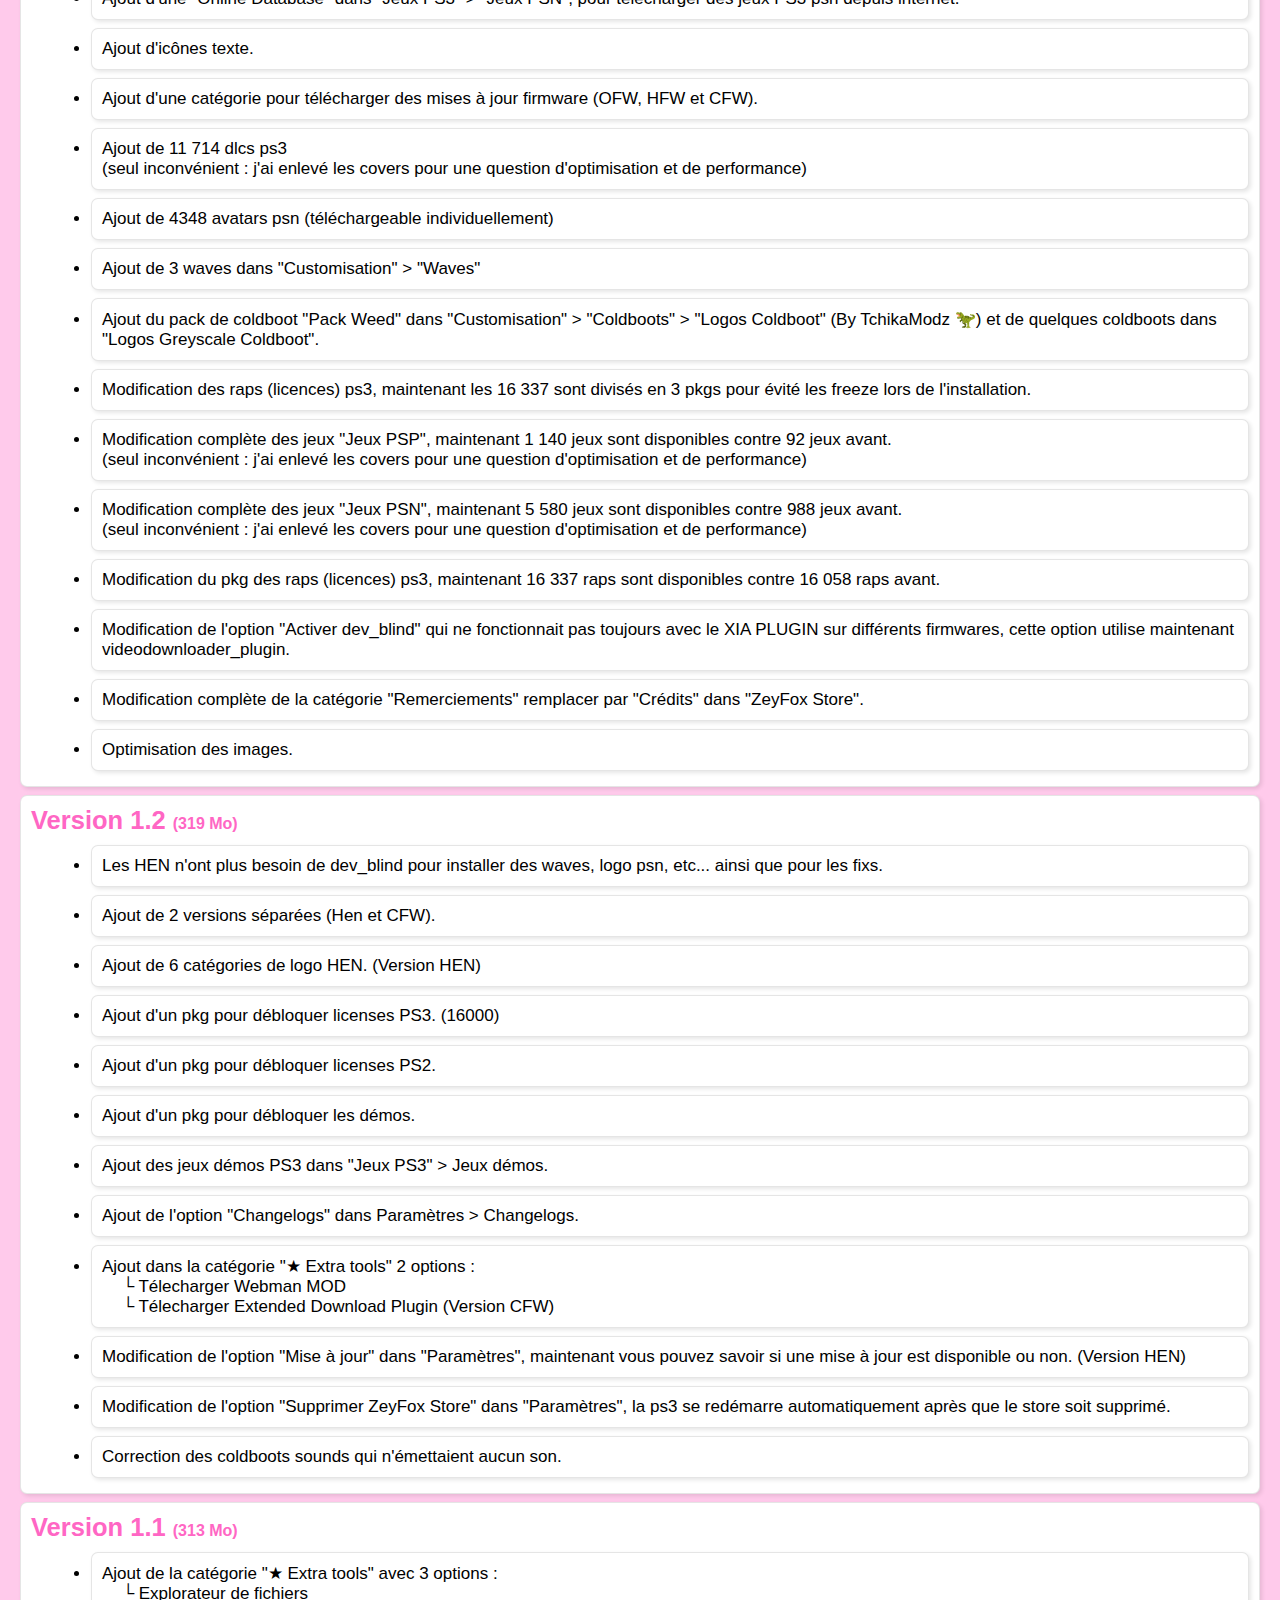
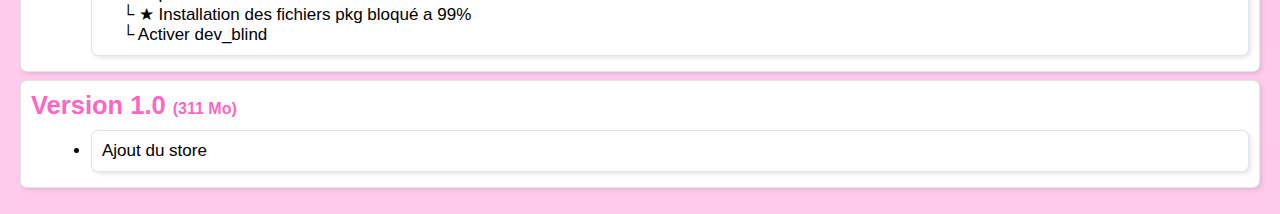
==== commit 530db680: "1.6.1" ====
--- a/changelogs_zeyfox_store.html
+++ b/changelogs_zeyfox_store.html
@@ -74,9 +74,9 @@
             <li class="bloc">
                 <h2>Version 1.6.1 <span class="size">(296 Mo)</span></h2>
                 <ul>
-                    <li>Fixed images that did not load in [Themes].</li>
-                    <li>Added 2 themes in [Themes] -> [Other themes] (Metalification and Noa_chid’s XMB).</li>
-                    <li>Fixed some letters or DLCs that were not displayed.</li>
+                    <li>Correction des images qui ne chargeaient pas dans [Themes].</li>
+                    <li>Ajout de 2 themes dans [Themes] -> [Autres thèmes] (Metalification et Noa_chid's XMB).</li>
+                    <li>Correction de certaines lettres ou les DLCs qui ne s'affichaient pas.</li>
                 </ul>
             </li>
 
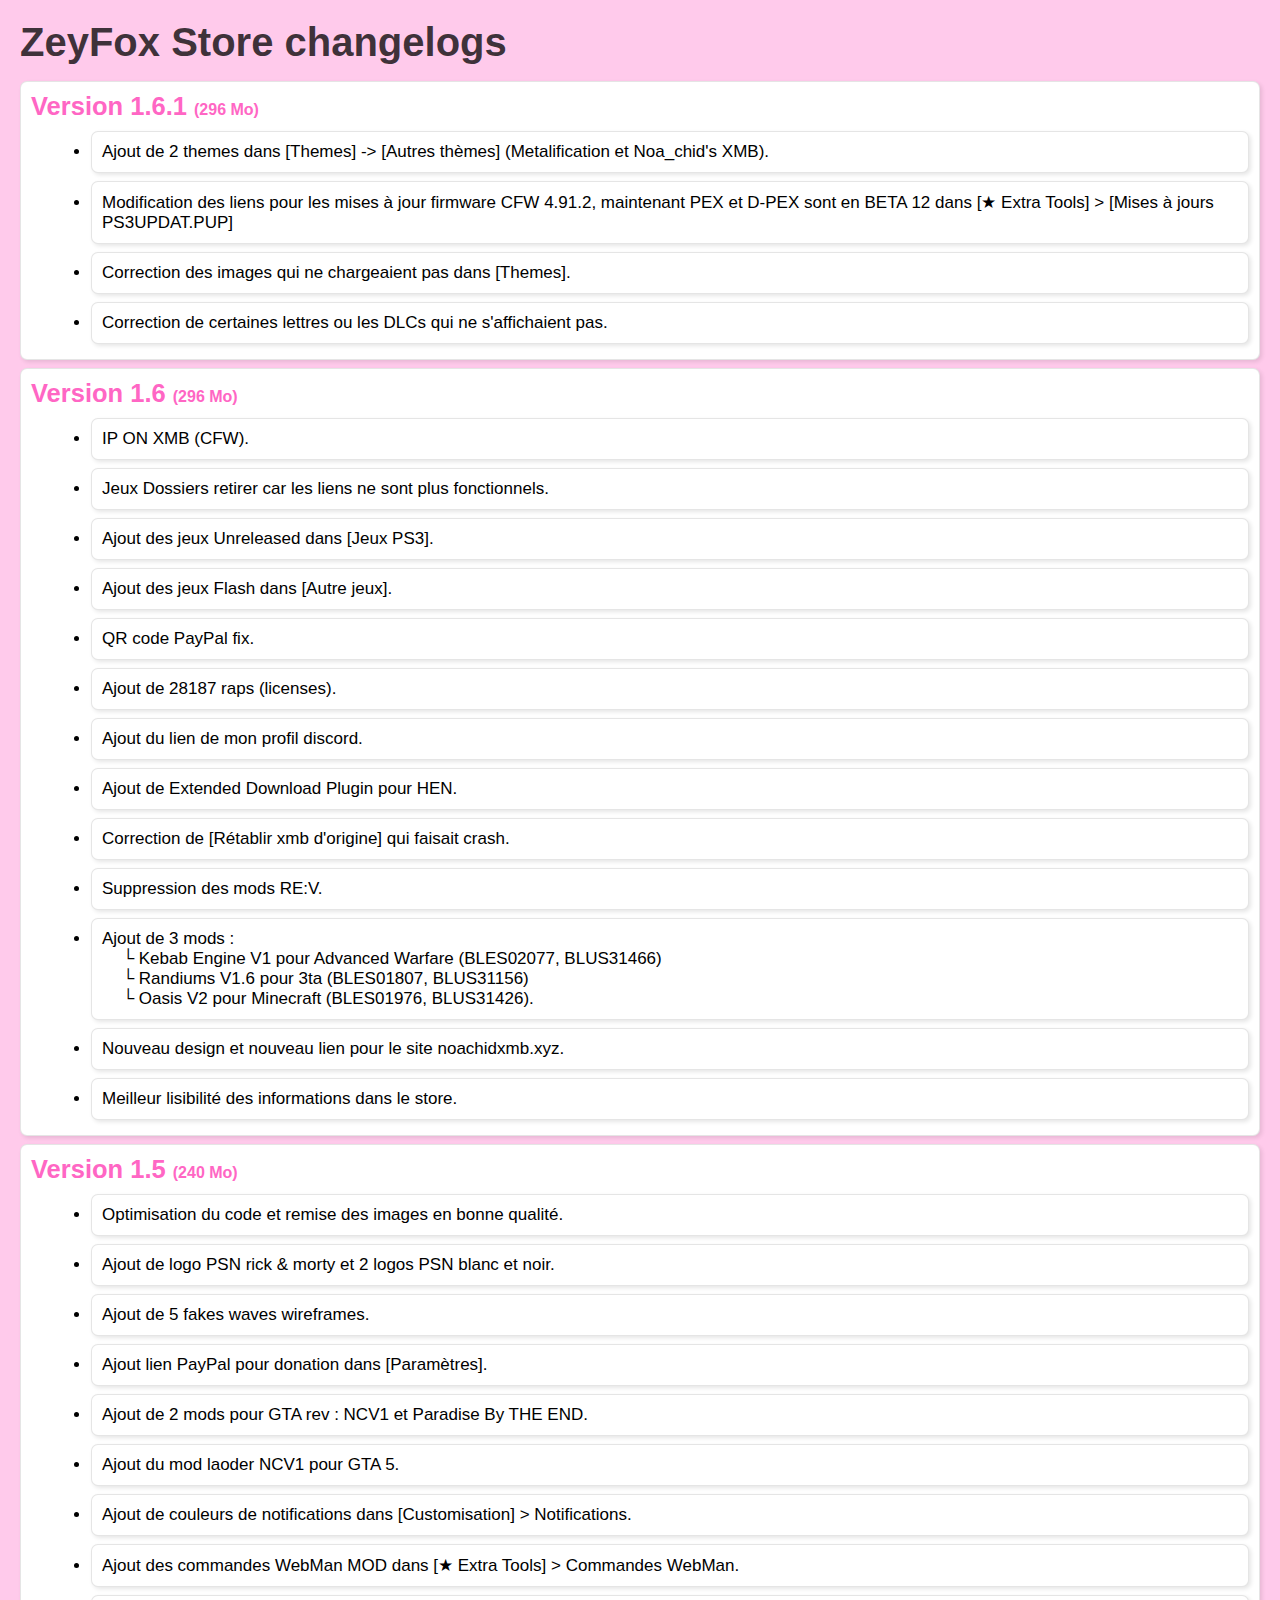
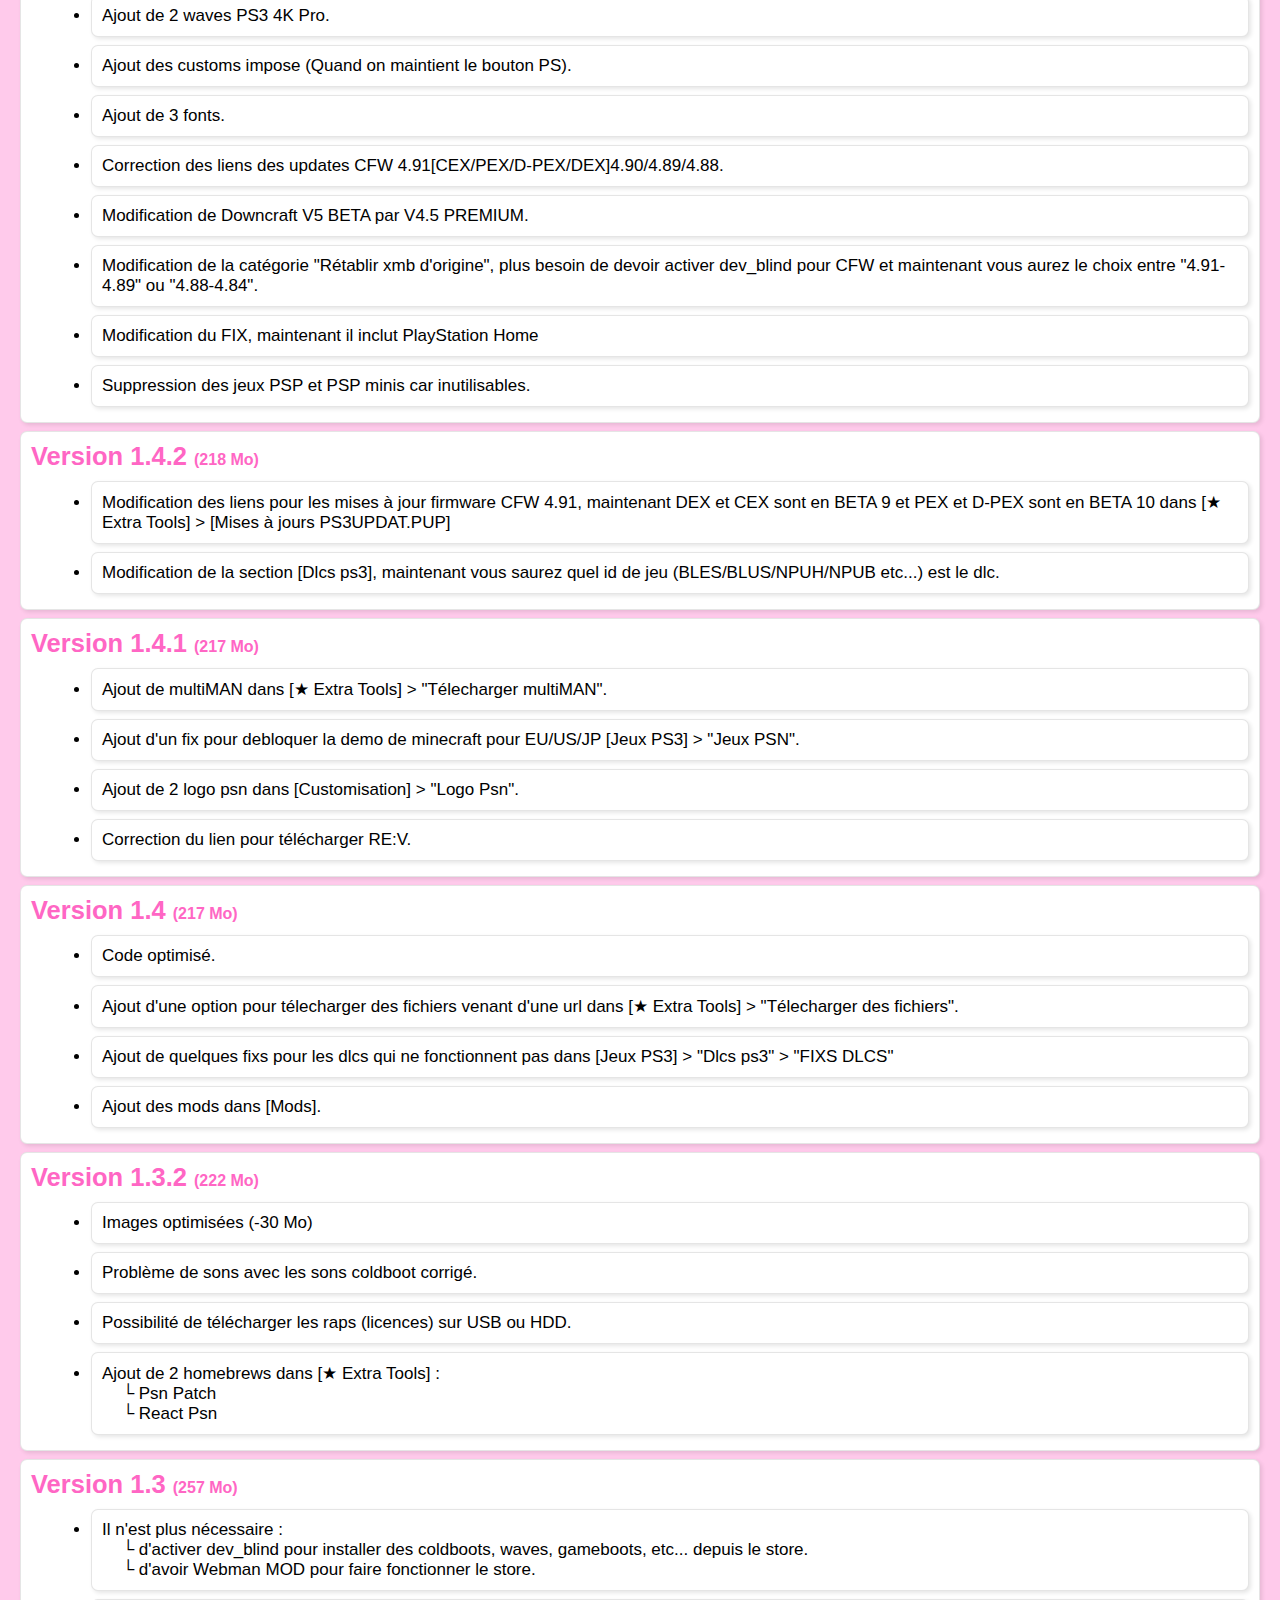
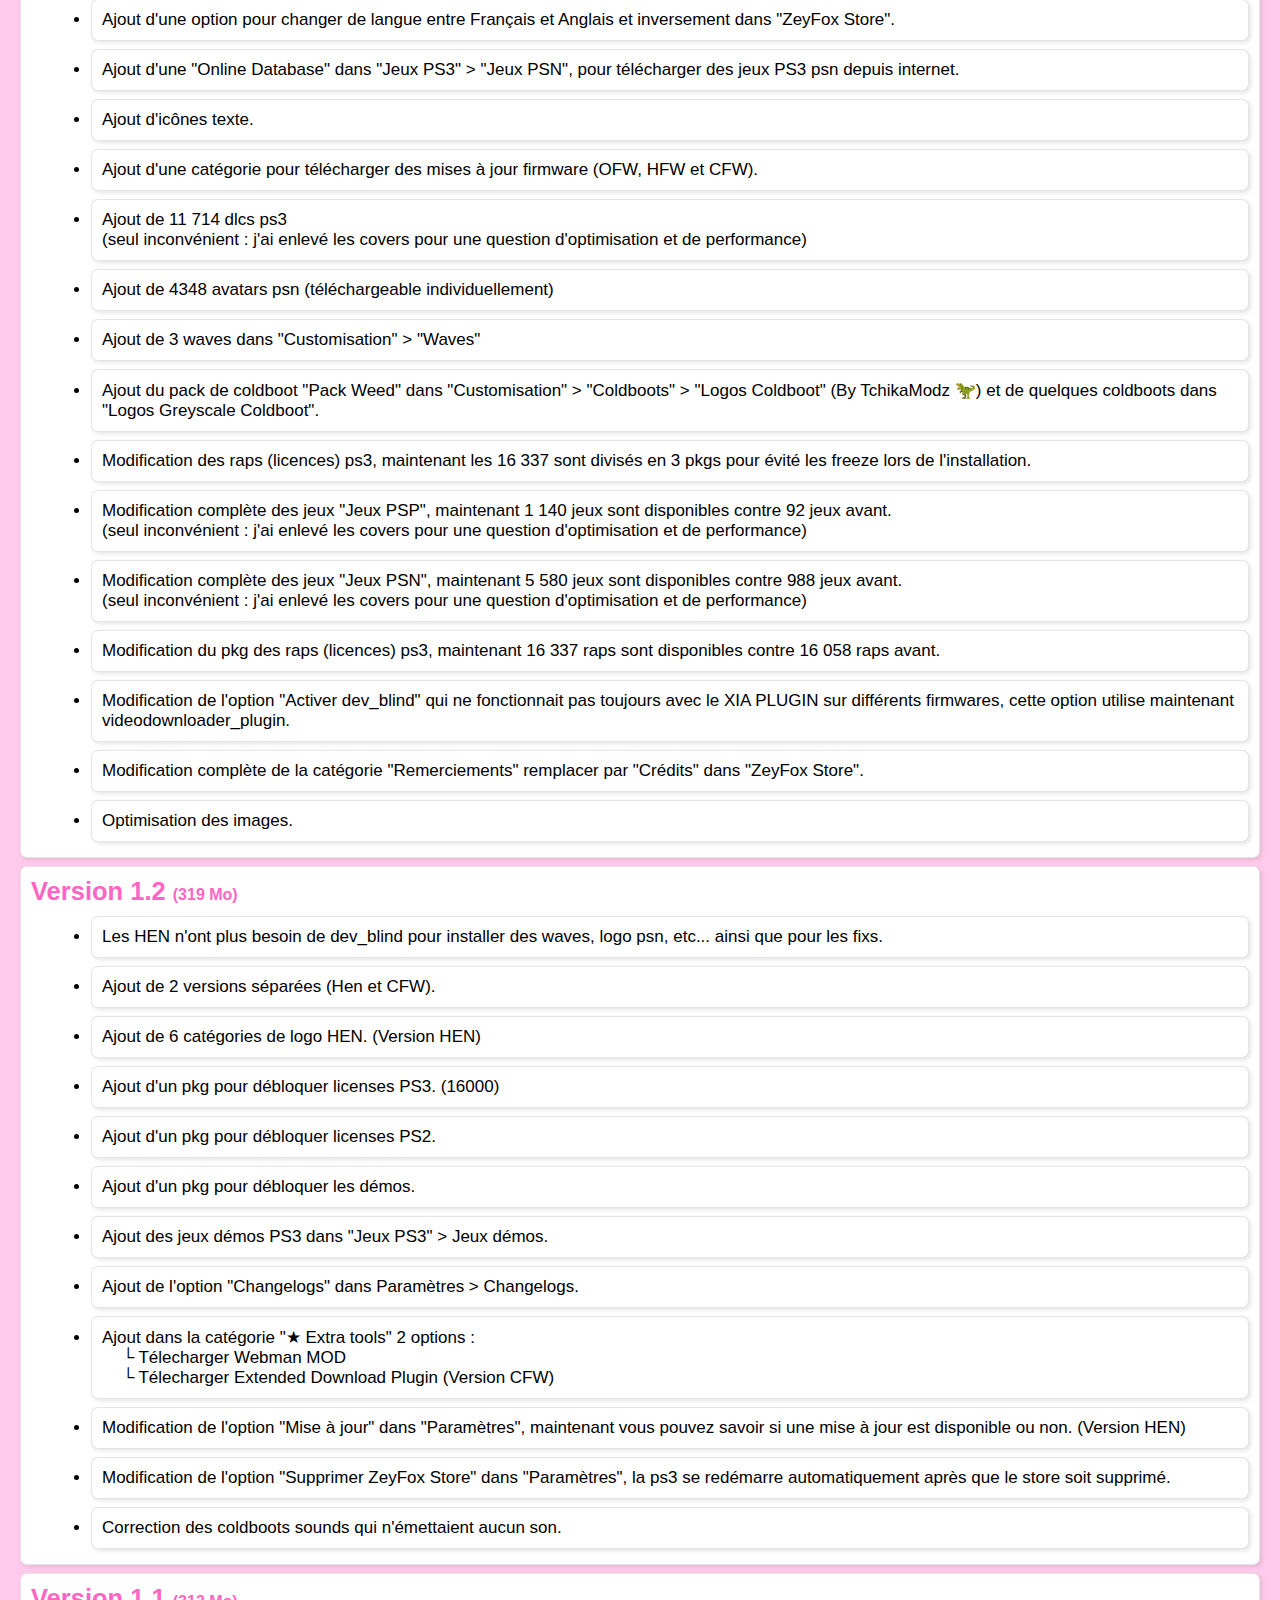
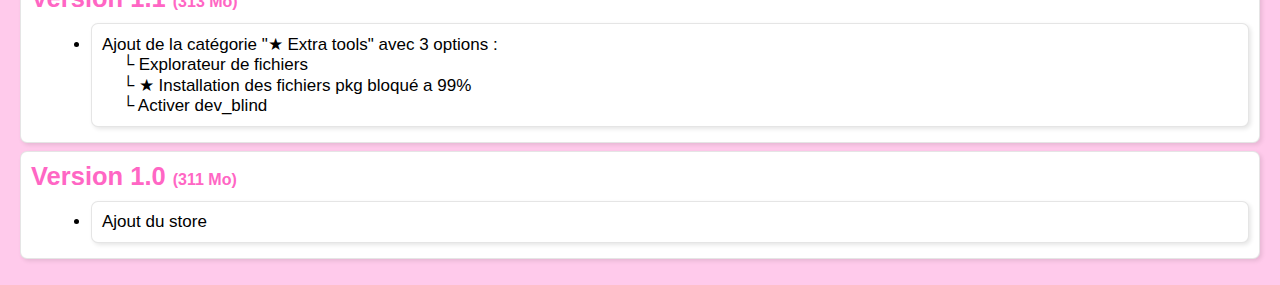
==== commit 0d0fd1d5: "1.6.1" ====
--- a/changelogs_zeyfox_store.html
+++ b/changelogs_zeyfox_store.html
@@ -26,7 +26,6 @@
     color: rgba(0, 0, 0, 0.774);
 }
 
-
 .changelogs {
     list-style-type: none;
     padding: 0;
@@ -74,8 +73,9 @@
             <li class="bloc">
                 <h2>Version 1.6.1 <span class="size">(296 Mo)</span></h2>
                 <ul>
+                    <li>Ajout de 2 themes dans [Themes] -> [Autres thèmes] (Metalification et Noa_chid's XMB).</li>
+                    <li>Modification des liens pour les mises à jour firmware CFW 4.91.2, maintenant PEX et D-PEX sont en BETA 12 dans [★ Extra Tools] > [Mises à jours PS3UPDAT.PUP]</li>
                     <li>Correction des images qui ne chargeaient pas dans [Themes].</li>
-                    <li>Ajout de 2 themes dans [Themes] -> [Autres thèmes] (Metalification et Noa_chid's XMB).</li>
                     <li>Correction de certaines lettres ou les DLCs qui ne s'affichaient pas.</li>
                 </ul>
             </li>
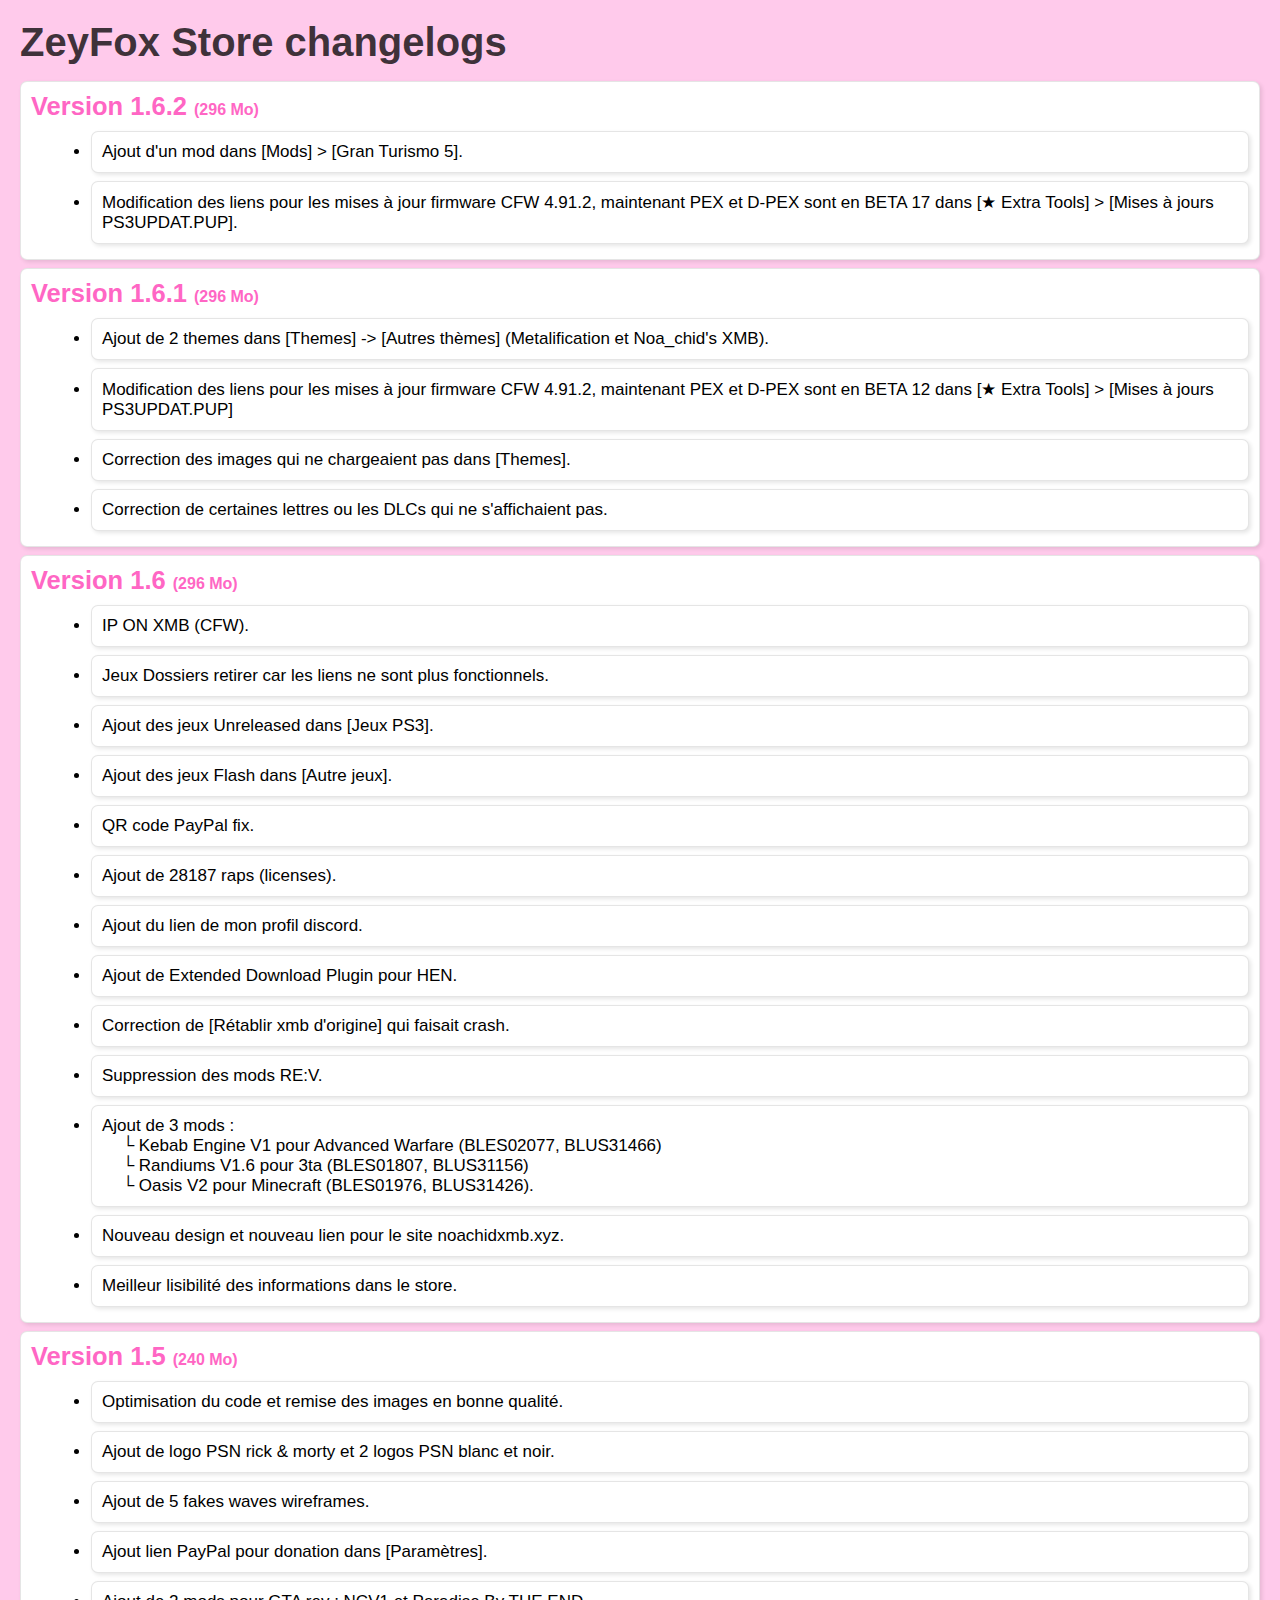
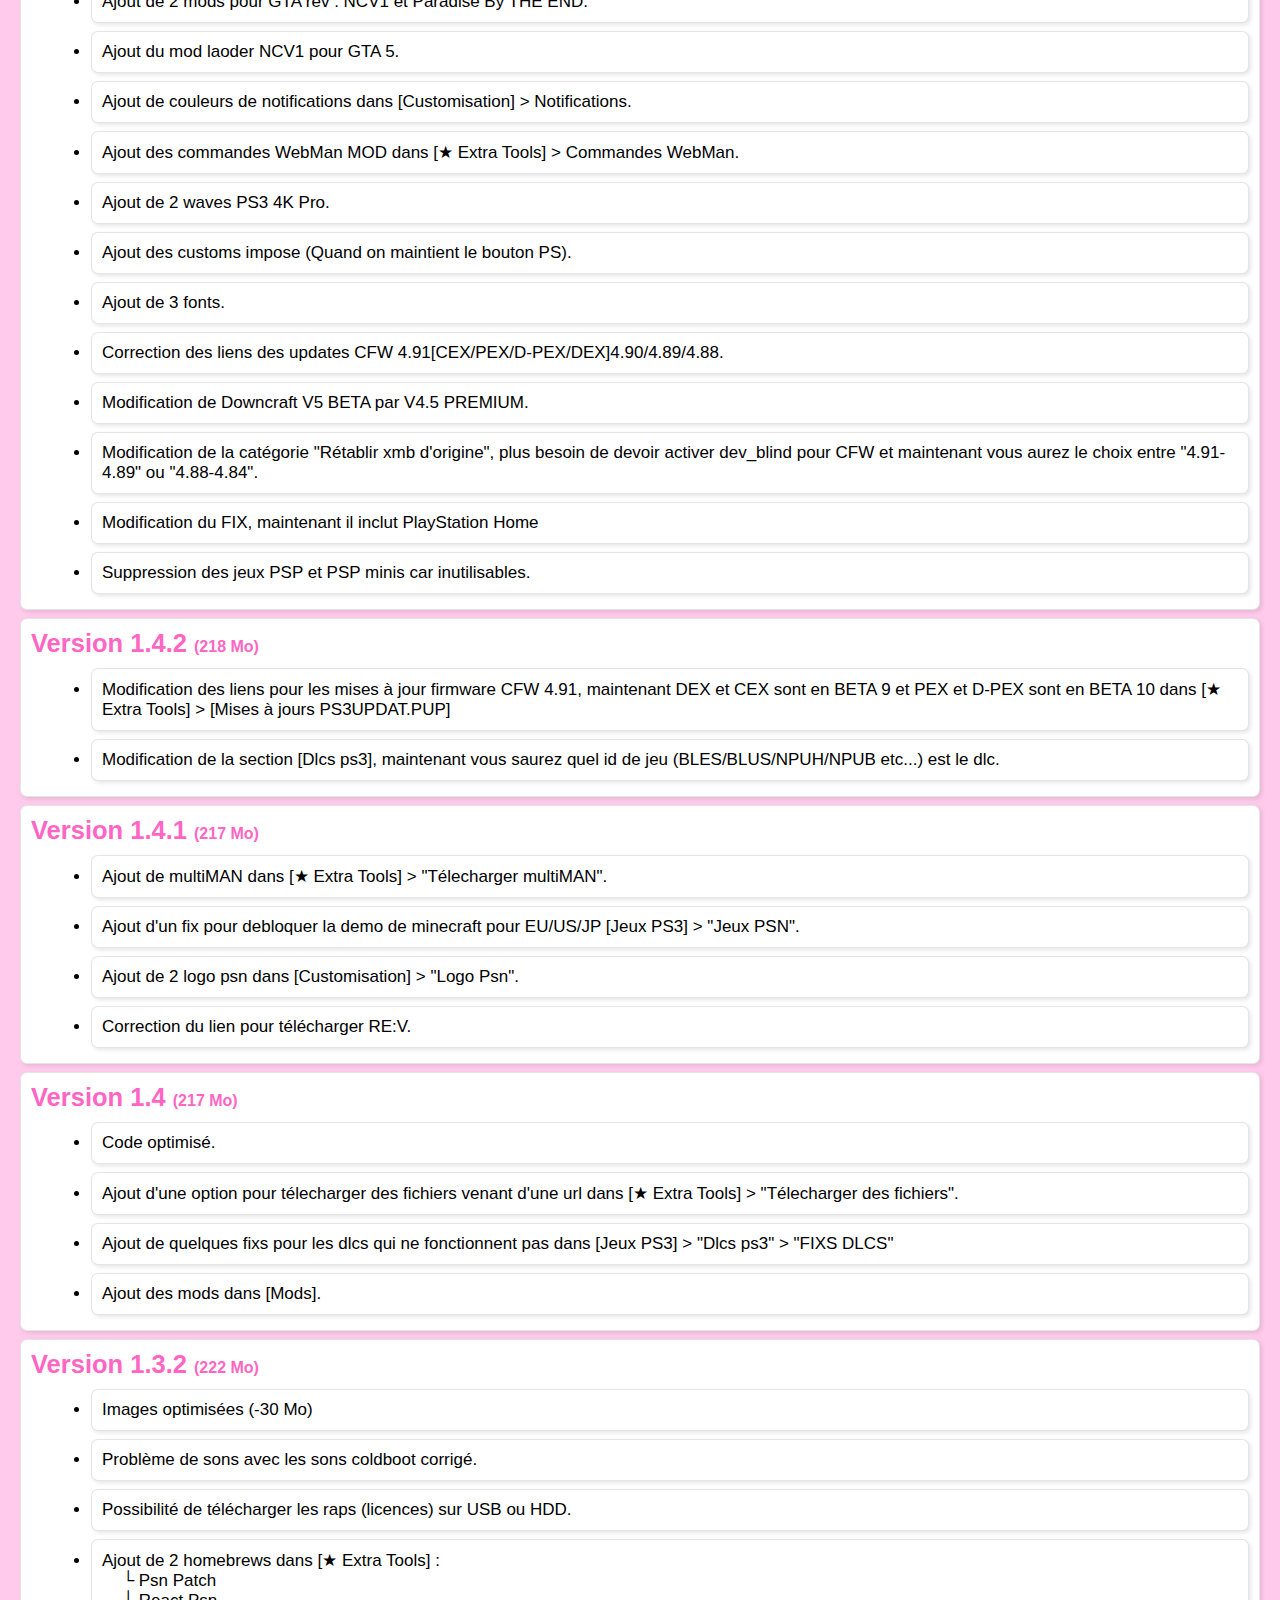
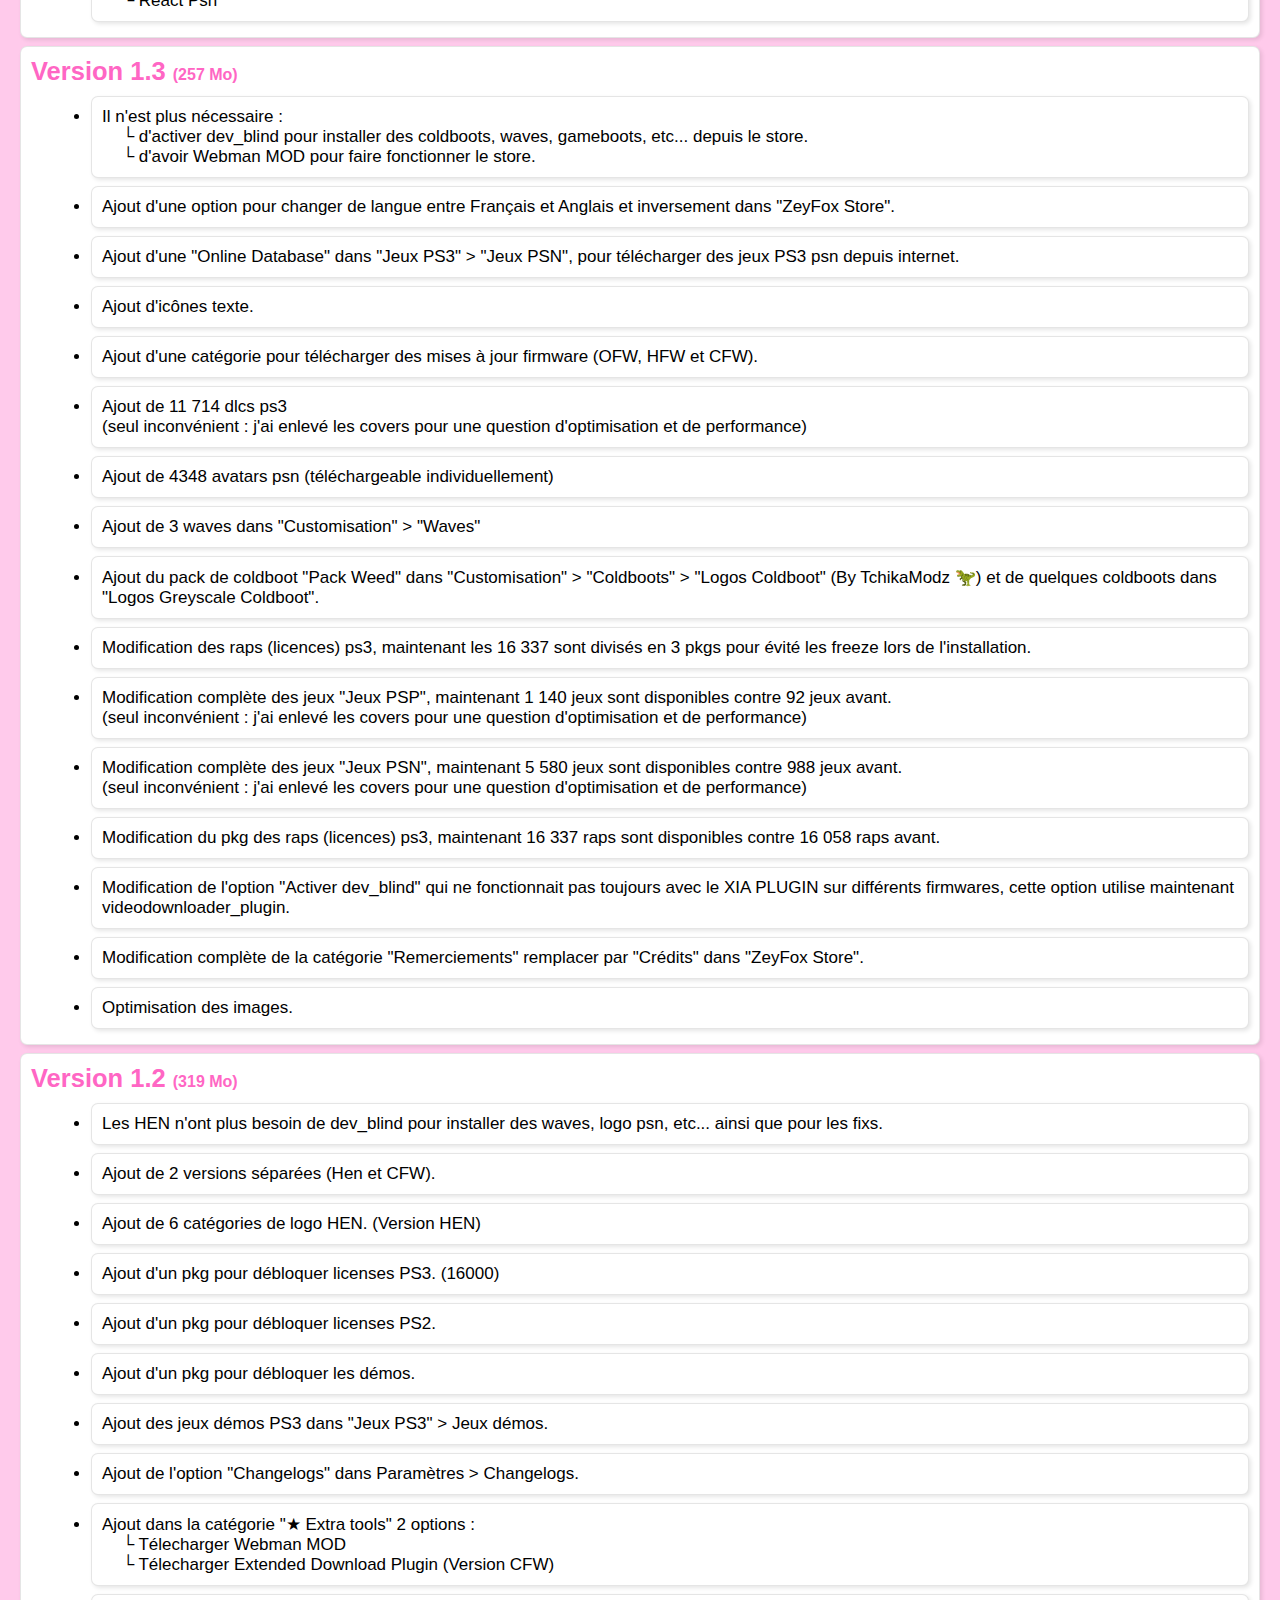
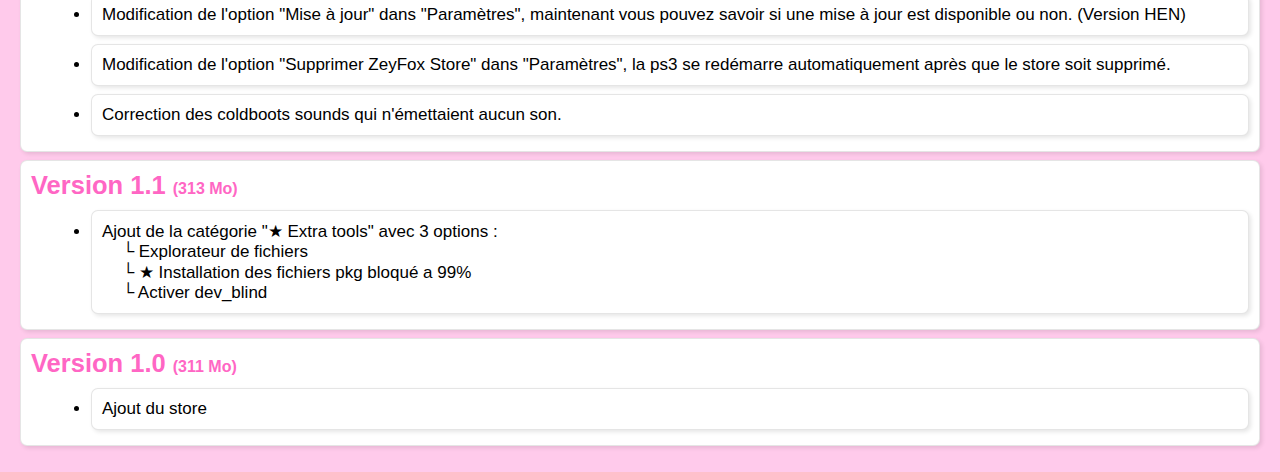
==== commit a079284a: "1.6.2" ====
--- a/changelogs_zeyfox_store.html
+++ b/changelogs_zeyfox_store.html
@@ -69,6 +69,14 @@
     <div class="container">
         <h1>ZeyFox Store changelogs</h1>
         <ul class="changelogs">
+
+            <li class="bloc">
+                <h2>Version 1.6.2 <span class="size">(296 Mo)</span></h2>
+                <ul>
+                    <li>Ajout d'un mod dans [Mods] > [Gran Turismo 5].</li>
+                    <li>Modification des liens pour les mises à jour firmware CFW 4.91.2, maintenant PEX et D-PEX sont en BETA 17 dans [★ Extra Tools] > [Mises à jours PS3UPDAT.PUP].</li>
+                </ul>
+            </li>
 
             <li class="bloc">
                 <h2>Version 1.6.1 <span class="size">(296 Mo)</span></h2>
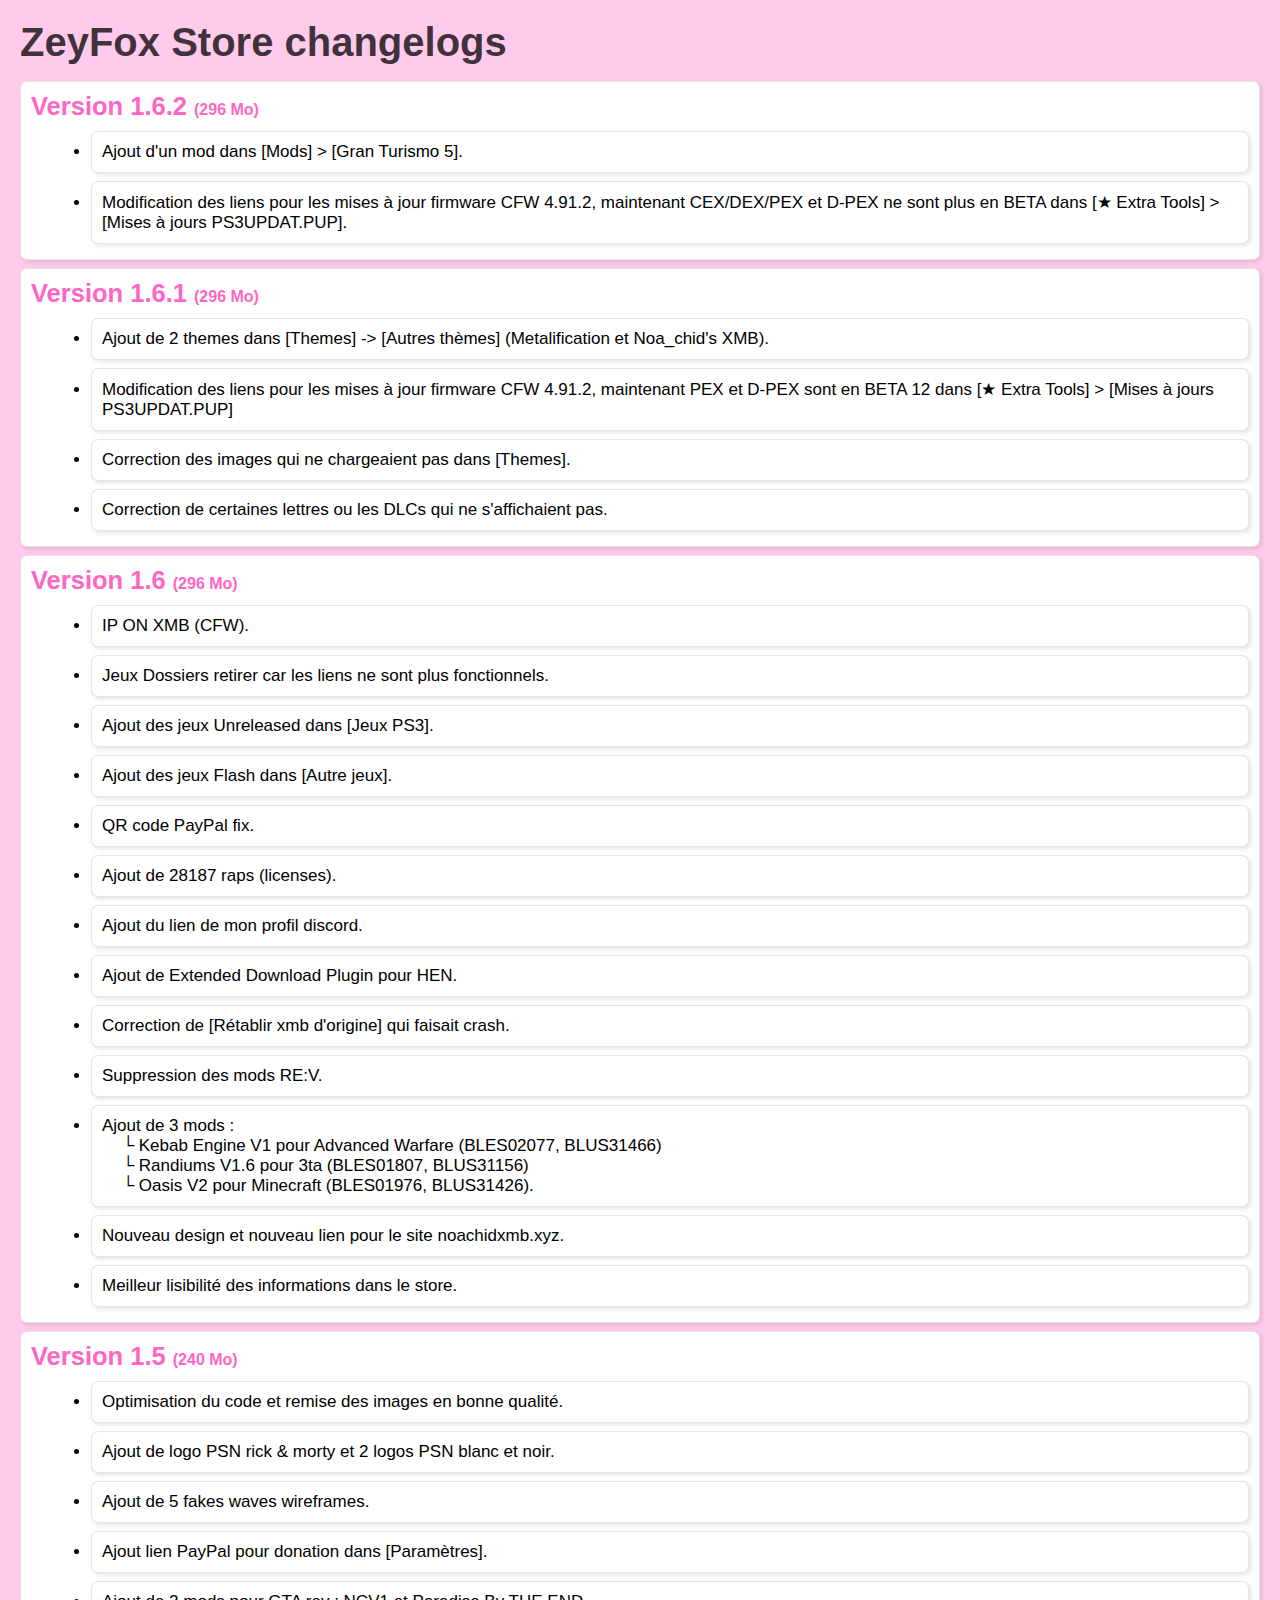
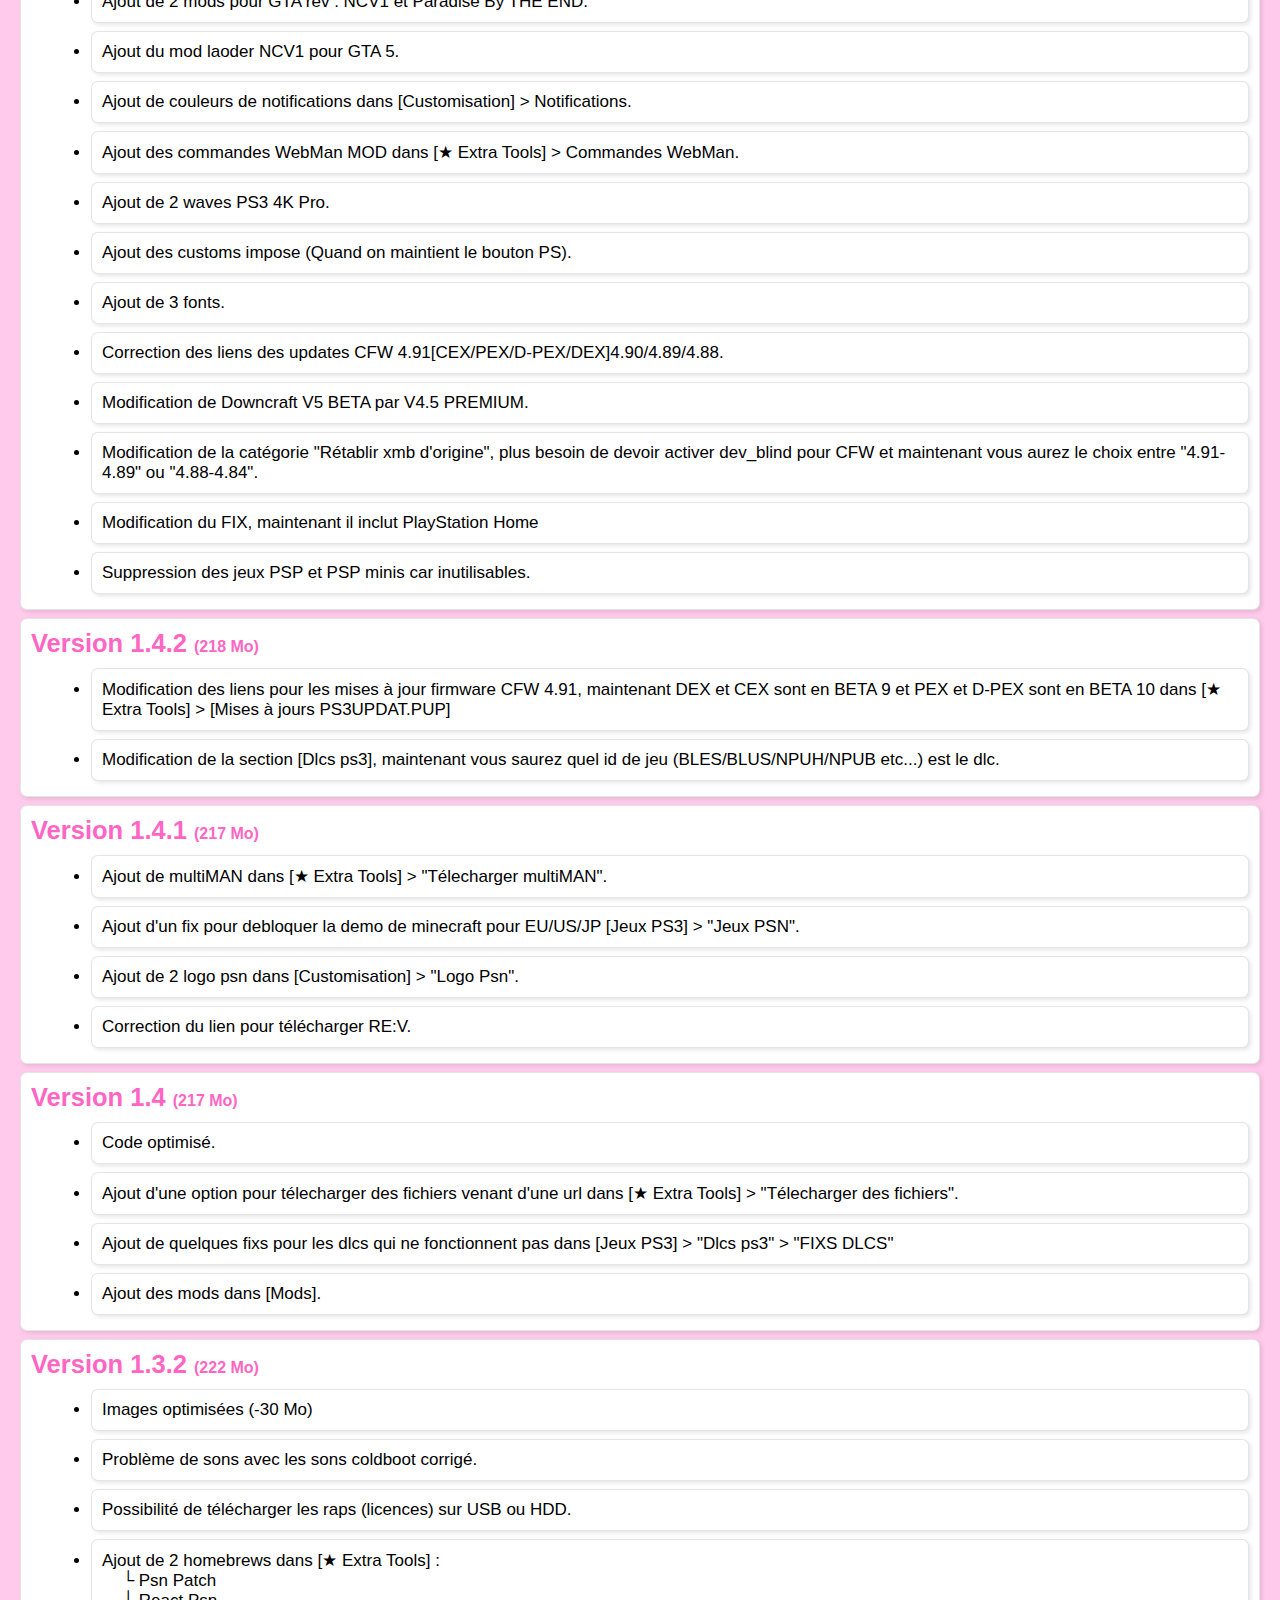
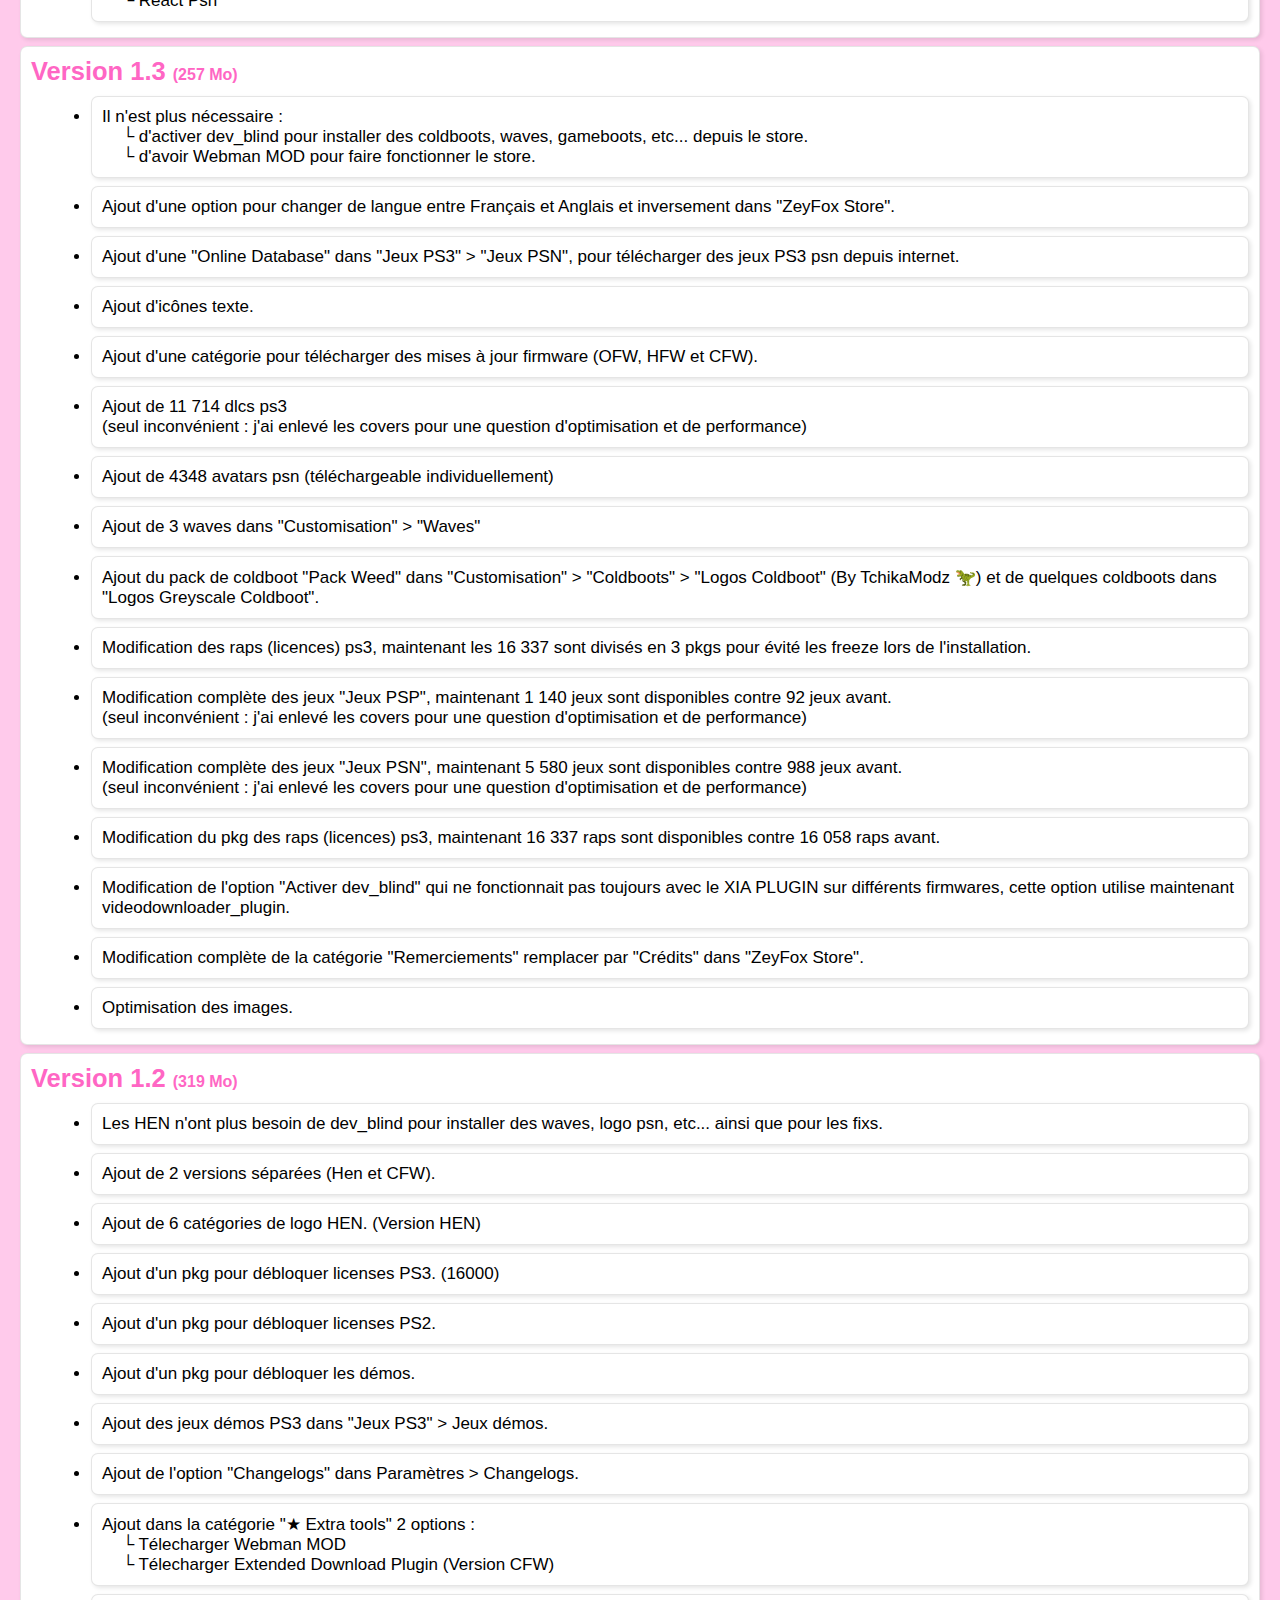
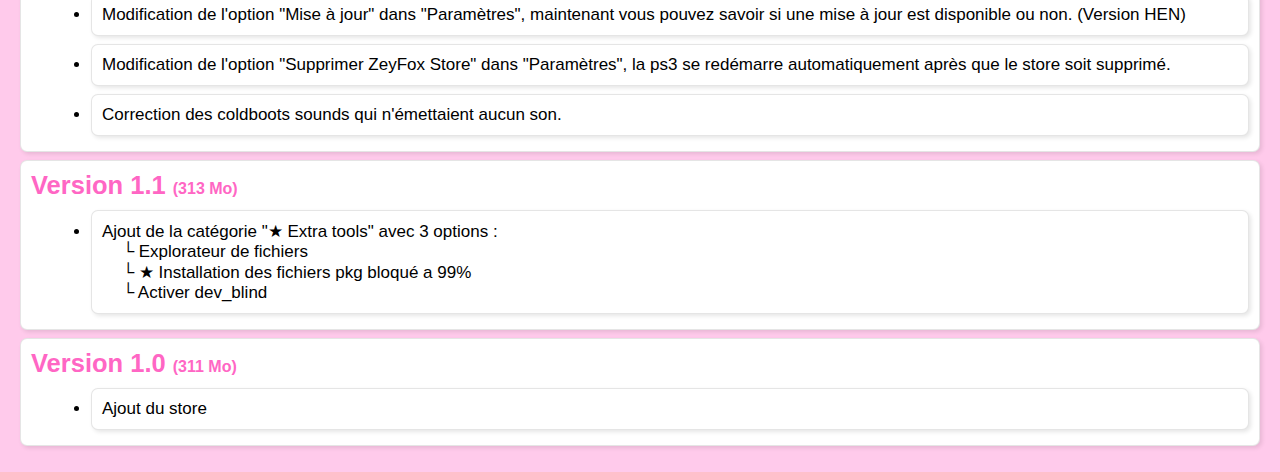
==== commit dd61aa3a: "update link evilnat" ====
--- a/changelogs_zeyfox_store.html
+++ b/changelogs_zeyfox_store.html
@@ -74,7 +74,7 @@
                 <h2>Version 1.6.2 <span class="size">(296 Mo)</span></h2>
                 <ul>
                     <li>Ajout d'un mod dans [Mods] > [Gran Turismo 5].</li>
-                    <li>Modification des liens pour les mises à jour firmware CFW 4.91.2, maintenant PEX et D-PEX sont en BETA 17 dans [★ Extra Tools] > [Mises à jours PS3UPDAT.PUP].</li>
+                    <li>Modification des liens pour les mises à jour firmware CFW 4.91.2, maintenant CEX/DEX/PEX et D-PEX ne sont plus en BETA dans [★ Extra Tools] > [Mises à jours PS3UPDAT.PUP].</li>
                 </ul>
             </li>
 
